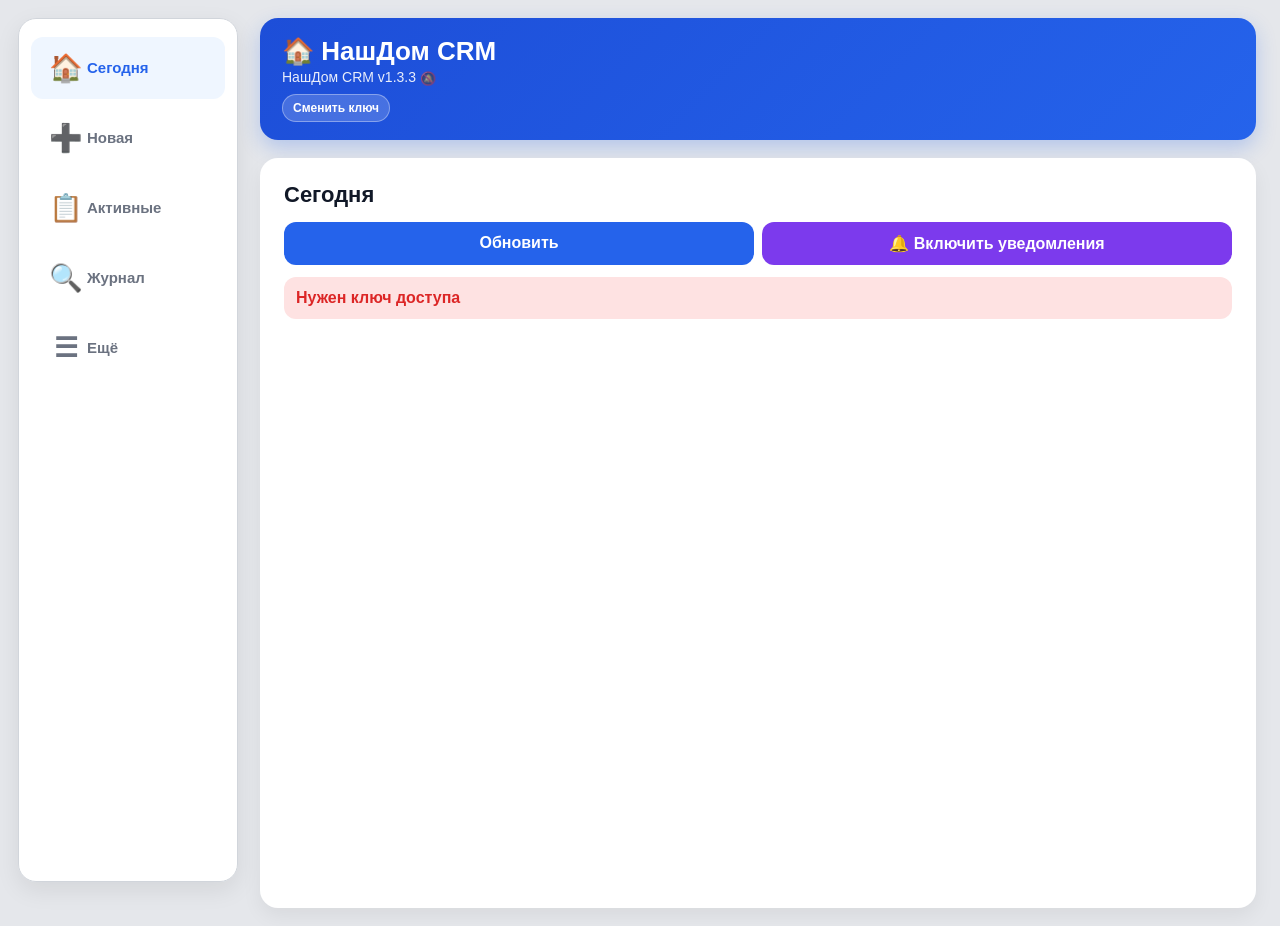
==== index.html @ 006737fc "Update index.html" ====
<!DOCTYPE html>
<html lang="ru">
<head>
  <meta charset="UTF-8">
  <meta name="viewport" content="width=device-width, initial-scale=1.0">
  <meta name="theme-color" content="#2563eb">
  <meta name="mobile-web-app-capable" content="yes">
  <meta name="apple-mobile-web-app-capable" content="yes">
  <meta name="apple-mobile-web-app-status-bar-style" content="black-translucent">
  <link rel="apple-touch-icon" href="icon-192.png">
  <title>НашДом CRM</title>

  <link rel="manifest" href="./manifest.json?v=1.2.3">
  <link rel="stylesheet" href="./style.css?v=1.2.3">
</head>

<body>
  <div id="offlineIndicator" class="offline-indicator" hidden></div>
  <div id="updateBanner" class="update-banner">
    <span>🔄 Доступна новая версия</span>
    <button type="button" onclick="applyAppUpdate()">Обновить</button>
  </div>
  <div class="app desktop-shell">
    <header class="header">
      <div>
        <div class="logo">🏠 НашДом CRM</div>
        <div class="subtitle">НашДом CRM v1.3.3<span id="pushStatusIcon" class="push-status-icon" title="Уведомления">🔕</span></div>
        <button class="key-btn" onclick="resetAccessKey()">Сменить ключ</button>
      </div>
    </header>

    <section id="viewHome" class="view active">
      <main class="card">
        <h1>Сегодня</h1>
        <div class="home-action-row">
          <button onclick="loadData()">Обновить</button>
          <button id="pushButton" class="push-btn" type="button">🔔 Включить уведомления</button>
        </div>
        <div id="status" class="status"></div>
        <div id="dashboardStats" class="stats-grid"></div>
        <div id="residentInbox"></div>
        <div id="todayRequests" class="requests-list"></div>
      </main>
    </section>

    <section id="viewNew" class="view">
      <main class="card">
        <h1>Новая запись</h1>
        <label>Тип записи</label>
        <div class="record-type-grid">
          <button type="button" class="record-type-btn active" data-record-type="resident" onclick="setRecordType('resident')">🏠 Заявка квартиры</button>
          <button type="button" class="record-type-btn" data-record-type="common" onclick="setRecordType('common')">🏢 Общее имущество</button>
          <button type="button" class="record-type-btn" data-record-type="planned" onclick="setRecordType('planned')">🛠 Плановая работа</button>
        </div>
        <input id="recordType" type="hidden" value="resident">
        <label>1. Дом</label><select id="house" onchange="handleHouseChange()"></select>
        <input
          id="otherAddress"
          class="other-address-input"
          type="text"
          placeholder="Введите полный адрес"
          hidden
        >
        <div id="residentFields">
          <label id="flatLabel">2. Квартира</label><input id="flat" type="text" inputmode="numeric" enterkeyhint="next" placeholder="Например: 63">
          <div id="flatHistory" class="flat-history"></div><div id="contactSuggestions" class="contact-suggestions"></div>
        </div>
        <div id="commonFields" class="record-extra-fields" hidden>
          <label>2. Место / объект</label>
          <select id="commonLocation" onchange="toggleCustomLocation()"><option value="">— Выберите —</option></select>
          <input id="commonLocationDetails" type="text" placeholder="Уточнение: подъезд №2, насос №1 и т. п.">
          <input id="customLocation" type="text" placeholder="Укажите место" hidden>
          <label>Источник</label>
          <select id="recordSource"><option value="Обнаружено при обходе">Обнаружено при обходе</option><option value="Председатель">Председатель</option><option value="Житель">Житель</option><option value="Подрядчик">Подрядчик</option><option value="Проверка / инспекция">Проверка / инспекция</option><option value="Диспетчер">Диспетчер</option></select>
        </div>
        <label id="descriptionLabel">3. Заявка</label>
        <div class="voice-field"><textarea id="description" enterkeyhint="next" placeholder="Например: течёт стояк"></textarea><button id="voiceBtn" type="button" class="voice-btn" onclick="toggleVoiceInput()">🎙 Говорить</button></div>
        <div id="voiceStatus" class="voice-status"></div>
        <label>Фотографии «до» (до 3)</label>
        <input id="beforePhotos" class="photo-input" type="file" accept="image/*" multiple>
        <div id="beforePhotosPreview" class="selected-photo-preview"></div>
        <label id="emergencyBlock" class="emergency-toggle"><input id="isEmergency" type="checkbox"><span>🚨 Аварийная заявка</span></label>
        <div id="residentContactFields">
          <label id="contactNameLabel">4. ФИО / как обращаться</label>
          <input id="name" type="text" placeholder="Например: Иванов Сергей">
          <label id="contactPhoneLabel">5. Телефон</label>
          <input id="phone" type="tel" placeholder="Например: 89123456789">
          <div id="commonContactHint" class="field-hint" hidden>Для общедомовой заявки можно указать жителя, председателя или другого человека, который сообщил о проблеме.</div>
        </div>
        <label id="planDateLabel">6. Плановый визит</label><input id="planDate" type="datetime-local">
        <button id="saveBtn" onclick="saveRequest()">Сохранить</button>
      </main>
    </section>

    <section id="viewAccepted" class="view">
      <main class="card">
        <h1>Активные заявки</h1>
        <div id="acceptedRequests" class="requests-list"></div>
      </main>
    </section>

    <section id="viewSearch" class="view">
      <main class="card">
        <h1>Журнал</h1>

        <div class="journal-filters">
          <button class="active" data-filter="all" onclick="setJournalFilter('all')">Все</button>
          <button data-filter="active" onclick="setJournalFilter('active')">Активные</button>
          <button data-filter="waiting" onclick="setJournalFilter('waiting')">Ожидают</button>
          <button data-filter="done" onclick="setJournalFilter('done')">Выполненные</button>
          <button data-filter="archive" onclick="setJournalFilter('archive')">Архив</button>
          <button data-filter="trash" onclick="setJournalFilter('trash')">Корзина</button>
          <button data-filter="other" onclick="setJournalFilter('other')">Другие адреса</button>
        </div>

        <input
          id="searchInput"
          type="text"
          placeholder="Телефон, ФИО, дом, квартира, текст заявки"
          oninput="runSearch()"
        >

        <div id="searchResults" class="requests-list search-results"></div>
      </main>
    </section>


    <section id="viewHouses" class="view">
      <main class="card">
        <h1>Дома</h1>
        <label>Выберите дом</label>
        <select id="houseCardSelect" onchange="renderHouseCard()"></select>

        <div id="houseReportControls" class="report-controls" hidden>
          <h2>Отчёт по заявкам</h2>

          <div class="report-grid">
            <div>
              <label>Период</label>
              <select id="reportPeriod" onchange="applyReportPeriod()">
                <option value="all">За всё время</option>
                <option value="month" selected>Текущий месяц</option>
                <option value="previousMonth">Прошлый месяц</option>
                <option value="custom">Произвольный период</option>
              </select>
            </div>

            <div>
              <label>Статус</label>
              <select id="reportStatus" onchange="renderHouseRequests()">
                <option value="all">Все заявки</option>
                <option value="active">Активные</option>
                <option value="waiting">Ожидают</option>
                <option value="done">Выполненные</option>
                <option value="emergency">Аварийные</option>
              </select>
            </div>
          </div>

          <div class="report-grid">
            <div>
              <label>С даты</label>
              <input id="reportDateFrom" type="date" onchange="renderHouseRequests()">
            </div>
            <div>
              <label>По дату</label>
              <input id="reportDateTo" type="date" onchange="renderHouseRequests()">
            </div>
          </div>

          <label>Квартира</label>
          <input id="reportFlatFilter" type="text" placeholder="Все квартиры" oninput="renderHouseRequests()">

          <div class="report-actions">
            <button type="button" class="share-report-btn" onclick="shareHouseReport()">📤 Поделиться</button>
            <button type="button" class="print-report-btn" onclick="printHouseReport()">🖨 Печать / PDF</button>
          </div>
        </div>

        <div id="houseCard" class="house-card-wrap"></div>
        <div id="flatCard" class="flat-card-wrap"></div>
      </main>
    </section>

    <div id="doneModal" class="modal">
      <div class="modal-box">
        <h2>Выполнение заявки</h2>
        <label>Комментарий по выполнению</label>
        <textarea id="doneComment" placeholder="Например: заменили прокладку, течь устранена"></textarea>
        <label>Фотографии «после» (до 3)</label>
        <input id="afterPhotos" class="photo-input" type="file" accept="image/*" multiple>
        <div class="modal-actions">
          <button type="button" class="modal-cancel" onclick="closeDoneModal()">Отмена</button>
          <button type="button" class="modal-ok" onclick="confirmDoneRequest()">Выполнить</button>
        </div>
      </div>
    </div>

    <div id="planModal" class="modal">
      <div class="modal-box">
        <h2>Назначить визит</h2>
        <label>Дата и время</label>
        <input id="planModalDate" type="datetime-local">
        <div class="modal-actions">
          <button type="button" class="modal-cancel" onclick="closePlanModal()">Отмена</button>
          <button type="button" class="modal-ok" onclick="confirmPlanRequest()">Сохранить</button>
        </div>
      </div>
    </div>

    <div id="holdModal" class="modal">
      <div class="modal-box">
        <h2>Ожидание / следующее действие</h2>
        <label>Причина ожидания</label>
        <textarea id="holdComment" placeholder="Например: ждём согласование ТСЖ"></textarea>
        <label>Следующее действие</label>
        <input id="holdAction" type="text" placeholder="Например: купить радиаторные краны">
        <label>Напомнить</label>
        <input id="holdReminder" type="datetime-local">
        <div class="modal-actions">
          <button type="button" class="modal-cancel" onclick="closeHoldModal()">Отмена</button>
          <button type="button" class="modal-ok" onclick="confirmHoldRequest()">Сохранить</button>
        </div>
      </div>
    </div>

    <div id="emergencyModal" class="modal">
      <div class="modal-box">
        <h2>🚨 Этап аварии</h2>

        <label>Что произошло</label>
        <select id="emergencyStage">
          <option value="ARRIVED">Прибыл на место</option>
          <option value="SHUTOFF">Стояк / система перекрыты</option>
          <option value="WAITING_ACCESS">Ожидаем доступ</option>
          <option value="FOUND">Причина найдена / работы выполнены</option>
          <option value="RESTORED">Вода / система открыты</option>
          <option value="CLOSED">Авария закрыта</option>
        </select>

        <label>Комментарий</label>
        <textarea id="emergencyComment" placeholder="Например: перекрыт стояк ХВС, ждём доступ в кв. 31"></textarea>

        <label>Фотографии этапа (до 3)</label>
        <input id="emergencyPhotos" class="photo-input" type="file" accept="image/*" multiple>

        <div class="modal-actions">
          <button type="button" class="modal-cancel" onclick="closeEmergencyModal()">Отмена</button>
          <button type="button" class="emergency-save" onclick="confirmEmergencyEvent()">Записать</button>
        </div>
      </div>
    </div>


    <div id="editModal" class="modal">
      <div class="modal-box">
        <h2>✏️ Редактировать заявку</h2>

        <label>Дом</label>
        <select id="editHouse"></select>

        <label>Квартира</label>
        <input id="editFlat" type="text">

        <label>Описание</label>
        <textarea id="editDescription"></textarea>

        <label class="emergency-toggle">
          <input id="editIsEmergency" type="checkbox">
          <span>🚨 Аварийная заявка</span>
        </label>

        <label>ФИО</label>
        <input id="editName" type="text">

        <label>Телефон</label>
        <input id="editPhone" type="tel">

        <label>Плановая дата</label>
        <input id="editPlanDate" type="datetime-local">

        <div class="edit-photo-section">
          <label>Уже прикреплённые фотографии</label>
          <div id="editExistingPhotos" class="edit-existing-photos"></div>

          <label>Добавить фотографии «до» (до 3)</label>
          <input id="editBeforePhotos" class="photo-input" type="file" accept="image/*" multiple>
          <div id="editBeforePhotosPreview" class="selected-photo-preview"></div>

          <label>Добавить фотографии «после» (до 3)</label>
          <input id="editAfterPhotos" class="photo-input" type="file" accept="image/*" multiple>
          <div id="editAfterPhotosPreview" class="selected-photo-preview"></div>
        </div>

        <div class="request-admin-actions">
          <button type="button" class="archive-btn" onclick="archiveCurrentRequest()">📦 В архив</button>
          <button type="button" class="delete-btn" onclick="trashCurrentRequest()">🗑 В корзину</button>
        </div>
        <div class="modal-actions">
          <button type="button" class="modal-cancel" onclick="closeEditModal()">Отмена</button>
          <button id="editSaveBtn" type="button" class="modal-ok" onclick="confirmEditRequest()">Сохранить</button>
        </div>
      </div>
    </div>

    <div id="reopenModal" class="modal">
      <div class="modal-box">
        <h2>↩ Возобновить заявку</h2>

        <label>Что обнаружилось после закрытия</label>
        <textarea id="reopenComment" placeholder="Например: после запуска снова появилась течь"></textarea>

        <div class="modal-actions">
          <button type="button" class="modal-cancel" onclick="closeReopenModal()">Отмена</button>
          <button type="button" class="reopen-save" onclick="confirmReopenRequest()">Возобновить</button>
        </div>
      </div>
    </div>

    <div id="deleteModal" class="modal">
      <div class="modal-box">
        <h2>🗑 Удаление заявки</h2>
        <p id="deleteRequestText" class="delete-warning"></p>
        <p class="delete-note">Будут удалены заявка, её хронология и событие календаря.</p>

        <div class="modal-actions">
          <button type="button" class="modal-cancel" onclick="closeDeleteModal()">Отмена</button>
          <button type="button" class="delete-confirm" onclick="confirmDeleteRequest()">Удалить</button>
        </div>
      </div>
    </div>


    <div id="dispatchModal" class="modal">
      <div class="modal-box">
        <h2>📤 Передать исполнителю</h2>

        <label>Категория работ</label>
        <select id="dispatchCategory">
          <option value="Сантехника">Сантехника</option>
          <option value="Электрика">Электрика</option>
          <option value="Отопление / ГВС">Отопление / ГВС</option>
          <option value="Общее имущество">Общее имущество</option>
          <option value="Общестроительные">Общестроительные</option>
          <option value="Другое">Другое</option>
        </select>

        <label>Исполнитель</label>
        <input id="dispatchExecutor" type="text" placeholder="Например: Алексей, электрик">

        <div class="quick-executors">
          <button type="button" onclick="setDispatchExecutor('Сантехник')">Сантехник</button>
          <button type="button" onclick="setDispatchExecutor('Электрик')">Электрик</button>
          <button type="button" onclick="setDispatchExecutor('Председатель')">Председатель</button>
          <button type="button" onclick="setDispatchExecutor('Подрядчик')">Подрядчик</button>
        </div>

        <div class="modal-actions">
          <button type="button" class="modal-cancel" onclick="closeDispatchModal()">Отмена</button>
          <button type="button" class="dispatch-save" onclick="confirmDispatchRequest()">Сохранить</button>
        </div>
      </div>
    </div>



    <section id="viewOther" class="view">
      <main class="card">
        <div class="section-heading-row">
          <div>
            <h1>📍 Другие адреса</h1>
            <div class="section-subtitle">Разовые клиенты и сторонние объекты</div>
          </div>
          <button type="button" class="compact-action-btn" onclick="createOtherAddressRequest()">➕ Новая заявка</button>
        </div>

        <div id="otherAddressesEmpty" class="empty-box" hidden>
          Других адресов пока нет. Создай первую заявку через кнопку «Новая заявка».
        </div>

        <div id="otherAddressControls" hidden>
          <label>Выберите адрес</label>
          <select id="otherAddressSelect" onchange="renderOtherAddressCard()"></select>

          <div id="otherAddressCard" class="other-address-card-wrap"></div>
        </div>
      </main>
    </section>

    <section id="viewWalk" class="view">
      <main class="card">
        <h1>🚶 Обход дома</h1>
        <div id="walkSetup">
          <label>Выберите дом</label>
          <select id="walkHouse" onchange="handleWalkHouseChange()"></select>
          <input
            id="walkOtherAddress"
            class="other-address-input"
            type="text"
            placeholder="Введите полный адрес"
            hidden
          >
          <button type="button" onclick="startWalkthrough()">▶ Начать обход</button>
        </div>
        <div id="walkActive" hidden>
          <div class="walk-header">
            <div><div class="walk-house" id="walkHouseTitle"></div><div class="walk-time" id="walkStartedAt"></div></div>
            <span class="walk-counter" id="walkCounter">0</span>
          </div>
          <div class="walk-entry-card">
            <label>Место / объект</label>
            <select id="walkLocation" onchange="toggleWalkCustomLocation()"><option value="">— Выберите —</option></select>
            <input id="walkCustomLocation" type="text" placeholder="Укажите место" hidden>
            <label>Замечание</label>
            <textarea id="walkDescription" placeholder="Например: не работает доводчик"></textarea>
            <button id="walkVoiceBtn" type="button" class="voice-btn" onclick="toggleWalkVoice()">🎙 Говорить</button>
            <div id="walkVoiceStatus" class="voice-status"></div>
            <label>Фотографии (до 3)</label>
            <input id="walkPhotos" class="photo-input" type="file" accept="image/*" multiple>

            <label>Срок / дата выполнения</label>
            <input id="walkPlanDate" type="datetime-local">
            <button id="walkSaveBtn" type="button" onclick="saveWalkEntry()">✓ Сохранить замечание</button>
          </div>
          <div class="walk-session-list" id="walkSessionList"></div>
          <button type="button" class="walk-finish-btn" onclick="finishWalkthrough()">■ Завершить обход</button>
        </div>
        <div id="walkSummary" hidden></div>
      </main>
    </section>
    <section id="viewMore" class="view">
      <main class="card">
        <h1>Ещё</h1>
        <div class="more-menu-grid">
          <button type="button" onclick="showView('houses')"><span>🏢</span><strong>Дома</strong><small>Карточки домов и отчёты</small></button>
          <button type="button" onclick="showView('other')"><span>📍</span><strong>Другие адреса</strong><small>Разовые заявки вне списка домов</small></button>
          <button type="button" onclick="showView('walk')"><span>🚶</span><strong>Обход</strong><small>Замечания по дому во время обхода</small></button>
        </div>
      </main>
    </section>

    <nav class="bottom-nav desktop-sidebar">
      <button class="active" data-view="home" onclick="showView('home')"><span class="nav-icon">🏠</span><span>Сегодня</span></button>
      <button data-view="new" onclick="showView('new')"><span class="nav-icon">➕</span><span>Новая</span></button>
      <button data-view="accepted" onclick="showView('accepted')"><span class="nav-icon">📋</span><span>Активные</span></button>
      <button data-view="search" onclick="showView('search')"><span class="nav-icon">🔍</span><span>Журнал</span></button>
      <button data-view="more" onclick="showView('more')"><span class="nav-icon">☰</span><span>Ещё</span></button>
    </nav>
  </div>

  <script>
    const API_URL = 'https://script.google.com/macros/s/AKfycbzVrcm54k04A7vSHsUedjAQJ5yVynVeLpXXs4DFNW4d0mT7OpQdwNbUnvGoeI6L3bSrvA/exec';
  </script>
  <div id="photoLightbox" class="photo-lightbox" onclick="closePhotoLightbox(event)">
    <button type="button" class="photo-lightbox-close" onclick="closePhotoLightbox(event)">×</button>
    <button type="button" id="photoLightboxPrev" class="photo-lightbox-nav photo-lightbox-prev" onclick="showPreviousPhoto(event)" aria-label="Предыдущее фото">‹</button>
    <div class="photo-lightbox-content" onclick="event.stopPropagation()">
      <div id="photoLightboxLoader" class="photo-lightbox-loader">Загрузка…</div>
      <img id="photoLightboxImage" src="" alt="Фото заявки" ondblclick="togglePhotoZoom(event)">
      <div id="photoLightboxError" class="photo-lightbox-error" hidden>Не удалось открыть фотографию</div>
      <div class="photo-lightbox-tools"><button type="button" onclick="zoomPhotoOut(event)" aria-label="Уменьшить">−</button><span id="photoLightboxZoomLabel">100%</span><button type="button" onclick="zoomPhotoIn(event)" aria-label="Увеличить">+</button></div>
      <div id="photoLightboxCounter" class="photo-lightbox-counter"></div>
    </div>
    <button type="button" id="photoLightboxNext" class="photo-lightbox-nav photo-lightbox-next" onclick="showNextPhoto(event)" aria-label="Следующее фото">›</button>
  </div>

  <script src="./app.js?v=1.3.3"></script>
  <script type="module" src="firebase-push.js"></script>

  <script>
    window.pendingServiceWorker = null;

    function showUpdateBanner(worker) {
      window.pendingServiceWorker = worker;
      const banner = document.getElementById('updateBanner');
      if (banner) banner.classList.add('visible');
    }

    function applyAppUpdate() {
      if (window.pendingServiceWorker) {
        window.pendingServiceWorker.postMessage({ type: 'SKIP_WAITING' });
      } else {
        location.reload();
      }
    }

    if ('serviceWorker' in navigator) {
      let refreshing = false;

      navigator.serviceWorker.addEventListener('controllerchange', function() {
        if (refreshing) return;
        refreshing = true;
        location.reload();
      });

      window.addEventListener('load', function() {
        navigator.serviceWorker.register('./service-worker.js', { scope: './' })
          .then(function(registration) {
            if (registration.waiting) showUpdateBanner(registration.waiting);

            registration.addEventListener('updatefound', function() {
              const worker = registration.installing;
              if (!worker) return;

              worker.addEventListener('statechange', function() {
                if (worker.state === 'installed' && navigator.serviceWorker.controller) {
                  showUpdateBanner(worker);
                }
              });
            });

            registration.update();
            setInterval(function() { registration.update(); }, 30 * 60 * 1000);
          })
          .catch(function(error) {
            console.error('Service worker registration failed:', error);
          });
      });
    }
  </script>

</body>
</html>
---- style.css ----
:root {
  --bg: #f3f4f6;
  --card: #ffffff;
  --text: #111827;
  --muted: #6b7280;
  --blue: #2563eb;
  --blue-dark: #1d4ed8;
  --border: #d1d5db;
  --green: #16a34a;
  --red: #dc2626;
  --yellow-bg: #fffbeb;
  --yellow-border: #facc15;
  --red-bg: #fef2f2;
  --red-border: #fca5a5;
  --waiting-bg: #fffbeb;
  --waiting-border: #fde68a;
}

* { box-sizing: border-box; }

body {
  margin: 0;
  padding-bottom: 104px;
  font-family: Arial, sans-serif;
  background: var(--bg);
  color: var(--text);
}

.app { max-width: 640px; margin: 0 auto; padding: 12px; }

.header {
  background: linear-gradient(135deg, #1d4ed8, #2563eb);
  color: white;
  padding: 12px 16px;
  border-radius: 16px;
  margin-bottom: 12px;
  box-shadow: 0 8px 20px rgba(37, 99, 235, 0.25);
}

.logo { font-size: 20px; font-weight: 800; }
.subtitle { font-size: 12px; opacity: 0.9; margin-top: 2px; }

.key-btn {
  margin-top: 8px;
  padding: 6px 10px;
  width: auto;
  font-size: 12px;
  border-radius: 999px;
  background: rgba(255,255,255,0.18);
  color: white;
  border: 1px solid rgba(255,255,255,0.35);
}

.view { display: none; }
.view.active { display: block; }

.card {
  background: var(--card);
  padding: 14px;
  border-radius: 16px;
  box-shadow: 0 8px 20px rgba(0, 0, 0, 0.06);
}

h1 { margin: 0 0 14px; font-size: 22px; }
h2 { margin: 0 0 12px; }

label {
  display: block;
  margin-top: 12px;
  margin-bottom: 5px;
  font-weight: 700;
  font-size: 14px;
}

input, select, textarea, button {
  width: 100%;
  font-size: 16px;
  padding: 12px;
  border-radius: 12px;
  border: 1px solid var(--border);
  background: white;
}

textarea { min-height: 88px; resize: vertical; }

input:focus, select:focus, textarea:focus {
  outline: none;
  border-color: var(--blue);
  box-shadow: 0 0 0 3px rgba(37, 99, 235, 0.15);
}

button {
  margin-top: 12px;
  background: var(--blue);
  color: white;
  border: none;
  font-weight: 800;
  cursor: pointer;
}

button:hover { background: var(--blue-dark); }
button:disabled { background: #9ca3af; cursor: not-allowed; }

.status {
  display: none;
  margin: 12px 0;
  padding: 12px;
  border-radius: 12px;
  font-weight: 700;
  background: #eff6ff;
  color: #1d4ed8;
}

.status.error { display: block; background: #fee2e2; color: var(--red); }

.emergency-toggle {
  display: flex;
  align-items: center;
  gap: 10px;
  padding: 12px;
  border-radius: 12px;
  background: #fef2f2;
  border: 1px solid #fecaca;
}

.emergency-toggle input {
  width: 22px;
  height: 22px;
  margin: 0;
  padding: 0;
}

.emergency-toggle span {
  font-size: 16px;
  color: #991b1b;
}

.stats-grid {
  display: grid;
  grid-template-columns: repeat(2, 1fr);
  gap: 10px;
  margin-bottom: 14px;
}

.stat-card {
  padding: 12px;
  border-radius: 14px;
  background: #f9fafb;
  border: 1px solid var(--border);
}

.stat-card strong { display: block; font-size: 26px; line-height: 1; margin-bottom: 4px; }
.stat-card span { color: var(--muted); font-size: 13px; font-weight: 700; }
.stat-card.danger { background: #fef2f2; border-color: #fecaca; }
.stat-card.warning { background: #fffbeb; border-color: #fde68a; }
.stat-card.primary { background: #eff6ff; border-color: #bfdbfe; }
.stat-card.success { background: #ecfdf5; border-color: #bbf7d0; }

.requests-list { display: flex; flex-direction: column; gap: 10px; }

.request-card {
  border: 1px solid var(--border);
  border-radius: 14px;
  padding: 12px;
  background: #f9fafb;
}

.request-card.is-today { background: var(--yellow-bg); border-color: var(--yellow-border); }
.request-card.is-overdue { background: var(--red-bg); border-color: var(--red-border); }
.request-card.is-waiting { background: var(--waiting-bg); border-color: var(--waiting-border); }
.request-card.is-emergency {
  background: #fff1f2;
  border: 2px solid #ef4444;
  box-shadow: 0 0 0 2px rgba(239, 68, 68, 0.08);
}

.emergency-badge {
  display: inline-block;
  margin: 2px 0 6px;
  padding: 5px 9px;
  border-radius: 999px;
  background: #dc2626;
  color: white;
  font-size: 12px;
  font-weight: 800;
}

.request-top { display: flex; justify-content: space-between; gap: 8px; align-items: flex-start; margin-bottom: 6px; }
.request-address { font-weight: 800; font-size: 16px; }
.request-id { color: var(--muted); font-size: 12px; white-space: nowrap; }
.request-person { margin-top: 6px; font-weight: 700; font-size: 15px; }
.request-person.muted { color: var(--muted); font-weight: 600; }
.request-meta { margin-top: 5px; color: var(--muted); font-size: 13px; }

.phone-link {
  display: inline-block;
  margin-top: 4px;
  text-decoration: none;
  color: var(--blue);
  font-weight: 800;
  font-size: 15px;
}

.request-plan {
  margin-top: 8px;
  padding: 8px 10px;
  border-radius: 10px;
  background: white;
  border: 1px solid #e5e7eb;
  font-weight: 800;
  font-size: 14px;
}

.request-desc { margin-top: 9px; font-size: 15px; white-space: pre-wrap; line-height: 1.35; }

.request-footer {
  margin-top: 10px;
  display: flex;
  align-items: center;
  justify-content: space-between;
  gap: 8px;
}

.request-date { color: var(--muted); font-size: 12px; }

.badge {
  display: inline-block;
  padding: 5px 9px;
  border-radius: 999px;
  background: #e0e7ff;
  color: #1d4ed8;
  font-size: 12px;
  font-weight: 800;
}

.done-box, .waiting-box {
  margin-top: 10px;
  padding: 10px;
  border-radius: 12px;
  font-size: 14px;
  font-weight: 700;
}

.done-box { background: #ecfdf5; color: #166534; }
.waiting-box { background: #fffbeb; color: #92400e; border: 1px solid #fde68a; }
.done-comment { margin-top: 6px; font-weight: 400; white-space: pre-wrap; }

.emergency-timeline {
  margin-top: 10px;
  padding: 10px;
  border-radius: 12px;
  background: white;
  border: 1px solid #fecaca;
}

.timeline-title {
  margin-bottom: 6px;
  font-weight: 800;
  color: #991b1b;
}

.timeline-item {
  padding: 8px 0;
  border-top: 1px solid #fee2e2;
}

.timeline-item:first-of-type { border-top: none; }
.timeline-date { color: var(--muted); font-size: 12px; }
.timeline-stage { margin-top: 2px; font-weight: 800; }
.timeline-comment { margin-top: 3px; font-size: 14px; white-space: pre-wrap; }
.empty-timeline { color: var(--muted); font-size: 13px; }

.card-actions {
  display: grid;
  grid-template-columns: 1fr 1fr 1fr;
  gap: 8px;
  margin-top: 10px;
}

.card-actions.two-columns { grid-template-columns: 1fr 1fr; }

.plan-btn, .hold-btn, .small-btn, .emergency-btn {
  margin-top: 0;
  padding: 10px 6px;
  font-size: 14px;
  border-radius: 10px;
}

.plan-btn { background: var(--blue); }
.hold-btn { background: #f59e0b; }
.small-btn { background: var(--green); }
.emergency-btn, .emergency-save { background: #dc2626; }
.emergency-actions { margin-top: 10px; }

.search-results { margin-top: 14px; }
.journal-title { margin: 12px 0 10px; font-weight: 800; font-size: 16px; }

.journal-filters {
  display: grid;
  grid-template-columns: repeat(2, 1fr);
  gap: 8px;
  margin-bottom: 12px;
}

.journal-filters button {
  margin: 0;
  padding: 10px 6px;
  font-size: 14px;
  border-radius: 12px;
  background: #f3f4f6;
  color: var(--text);
  border: 1px solid #e5e7eb;
}

.journal-filters button.active { background: var(--blue); color: white; }

.empty-box {
  margin-top: 10px;
  padding: 14px;
  border-radius: 12px;
  background: #f9fafb;
  color: var(--muted);
  border: 1px dashed var(--border);
}

.flat-history, .contact-suggestions {
  display: none;
  margin-top: 12px;
  padding: 12px;
  border-radius: 12px;
}

.flat-history { background: #fff7ed; border: 1px solid #fed7aa; }
.contact-suggestions { background: #eff6ff; border: 1px solid #bfdbfe; }
.flat-history-title, .contact-title { font-weight: 800; margin-bottom: 8px; }

.flat-history-item {
  padding: 8px 0;
  border-top: 1px solid #fed7aa;
  font-size: 14px;
}

.flat-history-item:first-child { border-top: none; }
.flat-history-date { color: var(--muted); font-size: 12px; margin-bottom: 3px; }

.contact-btn {
  margin-top: 8px;
  background: white;
  color: #1d4ed8;
  border: 1px solid #bfdbfe;
  text-align: left;
}

.modal {
  display: none;
  position: fixed;
  inset: 0;
  padding: 16px;
  background: rgba(0, 0, 0, 0.45);
  z-index: 300;
  align-items: center;
  justify-content: center;
}

.modal.active { display: flex; }

.modal-box {
  width: 100%;
  max-width: 520px;
  max-height: 90vh;
  overflow-y: auto;
  background: white;
  border-radius: 16px;
  padding: 18px;
  box-shadow: 0 12px 30px rgba(0,0,0,0.25);
}

.modal-box h2 { margin: 0 0 12px; font-size: 20px; }

.modal-actions {
  display: grid;
  grid-template-columns: 1fr 1fr;
  gap: 10px;
  margin-top: 12px;
}

.modal-cancel { background: #e5e7eb; color: var(--text); }
.modal-ok { background: var(--green); }

.bottom-nav {
  position: fixed;
  left: 0;
  right: 0;
  bottom: 0;
  max-width: 640px;
  margin: 0 auto;
  display: grid;
  grid-template-columns: repeat(4, 1fr);
  padding: 10px 10px 14px;
  background: rgba(255, 255, 255, 0.98);
  border-top: 1px solid var(--border);
  box-shadow: 0 -4px 18px rgba(0, 0, 0, 0.08);
  z-index: 100;
}

.bottom-nav button {
  margin: 0;
  min-height: 64px;
  padding: 9px 4px;
  border-radius: 14px;
  background: transparent;
  color: var(--muted);
  font-size: 13px;
  line-height: 1.1;
  border: none;
  font-weight: 800;
}

.bottom-nav button.active { color: var(--blue); background: #eff6ff; }
.bottom-nav .nav-icon { display: block; margin-bottom: 5px; font-size: 30px; line-height: 1; }
.bottom-nav span { display: block; }

@media (max-width: 700px) {
  body { padding-bottom: 110px; }
  .app { padding: 10px; }
  .card { padding: 13px; }
  .bottom-nav { padding: 10px 10px 12px; }
  .bottom-nav button { min-height: 64px; font-size: 14px; }
  .bottom-nav .nav-icon { font-size: 30px; }
  .card-actions { gap: 6px; }
  .plan-btn, .hold-btn, .small-btn, .emergency-btn { font-size: 13px; padding: 10px 4px; }
}


.management-actions {
  display: grid;
  grid-template-columns: repeat(3, 1fr);
  gap: 6px;
  margin-top: 10px;
  padding-top: 10px;
  border-top: 1px dashed #d1d5db;
}

.management-actions:has(.edit-btn:only-child) {
  grid-template-columns: 1fr;
}

.manage-btn {
  margin: 0;
  padding: 9px 5px;
  font-size: 12px;
  border-radius: 10px;
}

.edit-btn {
  background: #64748b;
}

.reopen-btn,
.reopen-save {
  background: #7c3aed;
}

.delete-btn,
.delete-confirm {
  background: #b91c1c;
}

.delete-warning {
  margin: 4px 0 10px;
  font-size: 16px;
  font-weight: 800;
}

.delete-note {
  margin: 0;
  color: var(--muted);
  font-size: 14px;
}

@media (max-width: 700px) {
  .management-actions {
    grid-template-columns: 1fr 1fr;
  }

  .management-actions .delete-btn {
    grid-column: 1 / -1;
  }
}


.flat-history-note {
  margin-top: 4px;
  color: var(--muted);
  font-size: 13px;
}


.voice-field {
  margin-top: 0;
}

.voice-field textarea {
  display: block;
}

.voice-btn {
  margin-top: 8px;
  background: #0f766e;
}

.voice-btn:hover {
  background: #115e59;
}

.voice-btn.listening {
  background: #dc2626;
  animation: voicePulse 1.1s infinite;
}

.voice-status {
  display: none;
  margin-top: 7px;
  padding: 8px 10px;
  border-radius: 10px;
  background: #ecfdf5;
  color: #166534;
  font-size: 13px;
  font-weight: 700;
}

.voice-status.error {
  background: #fef2f2;
  color: #b91c1c;
}

@keyframes voicePulse {
  0%, 100% { opacity: 1; }
  50% { opacity: 0.65; }
}

.bottom-nav { grid-template-columns: repeat(7, 1fr); }
.bottom-nav button { min-width:0; padding-left:3px; padding-right:3px; }
.house-card-wrap,.flat-card-wrap { margin-top:14px; }
.house-title,.flat-card-title { font-size:22px; font-weight:800; margin-bottom:12px; }
.house-stats { display:grid; grid-template-columns:repeat(4,1fr); gap:7px; margin-bottom:12px; }
.house-stats div { padding:10px 4px; border-radius:12px; background:#f3f4f6; text-align:center; }
.house-stats strong { display:block; font-size:22px; }
.house-stats span { display:block; margin-top:2px; font-size:11px; }
.house-emergency { margin:10px 0 14px; padding:11px; border-radius:12px; background:#fef2f2; color:#b91c1c; }
.house-section-title { margin-top:20px; font-size:18px; }
.house-request-list { display:grid; gap:9px; }
.house-request-item { padding:11px; border:1px solid #e5e7eb; border-radius:12px; background:#fff; }
.house-request-head,.house-request-foot { display:flex; justify-content:space-between; gap:8px; align-items:flex-start; }
.house-request-head span,.house-request-foot { font-size:12px; color:#6b7280; }
.house-request-text { margin:8px 0; white-space:pre-wrap; }
.house-status { font-weight:700; color:#1d4ed8; }
.flat-card { margin-top:16px; padding-top:16px; border-top:2px solid #e5e7eb; }
.flat-card h3 { margin:18px 0 8px; }
.flat-contacts { display:grid; gap:7px; }
.flat-contact { display:flex; justify-content:space-between; gap:10px; padding:10px; border-radius:10px; background:#f3f4f6; }
.flat-contact a { white-space:nowrap; }
.flat-new-btn { margin-top:10px; }
.empty-note { padding:10px; color:#6b7280; background:#f9fafb; border-radius:10px; }
@media (max-width:430px) {
  .bottom-nav button span:last-child { font-size:10px; }
  .house-stats { grid-template-columns:repeat(2,1fr); }
}


/* v0.14 — отчёты и автоматическое обновление */
.update-banner {
  display:none; position:fixed; left:12px; right:12px; top:10px;
  max-width:616px; margin:0 auto; padding:10px 12px; border-radius:14px;
  background:#111827; color:white; z-index:1000;
  box-shadow:0 8px 24px rgba(0,0,0,.28);
  align-items:center; justify-content:space-between; gap:10px;
}
.update-banner.visible { display:flex; }
.update-banner span { font-size:14px; font-weight:800; }
.update-banner button {
  width:auto; margin:0; padding:8px 12px; font-size:13px;
  border-radius:10px; background:#22c55e;
}
.report-controls {
  margin-top:14px; padding:12px; border:1px solid #bfdbfe;
  border-radius:14px; background:#eff6ff;
}
.report-controls[hidden] { display:none; }
.report-controls h2 { margin:0 0 4px; font-size:18px; }
.report-grid { display:grid; grid-template-columns:1fr 1fr; gap:10px; }
.report-actions {
  display:grid; grid-template-columns:1fr 1fr; gap:8px; margin-top:10px;
}
.report-actions button { margin:0; }
.share-report-btn { background:#0f766e; }
.print-report-btn { background:#475569; }
.report-summary {
  margin:0 0 10px; padding:9px 10px; border-radius:10px;
  background:#f3f4f6; color:#475569; font-size:12px; line-height:1.45;
}
@media (max-width:430px) {
  .report-grid { grid-template-columns:1fr; gap:0; }
  .report-actions { grid-template-columns:1fr; }
}


/* v0.15 — входящие заявки жителей */
.resident-inbox {
  margin: 14px 0;
  padding: 12px;
  border: 1px solid #bfdbfe;
  border-radius: 14px;
  background: #eff6ff;
}
.resident-inbox-title {
  font-size: 18px;
  font-weight: 800;
  margin-bottom: 10px;
}
.resident-inbox-title span {
  display: inline-block;
  min-width: 25px;
  padding: 3px 7px;
  border-radius: 999px;
  background: #2563eb;
  color: white;
  text-align: center;
  font-size: 13px;
}
.resident-inbox-list { display:grid; gap:10px; }
.resident-request-card {
  padding: 11px;
  border-radius: 12px;
  background: white;
  border: 1px solid #dbeafe;
}
.resident-request-top { display:grid; gap:5px; }
.resident-emergency {
  color:#b91c1c;
  font-size:12px;
  font-weight:800;
}
.resident-person { margin-top:7px; font-weight:700; }
.resident-description { margin-top:9px; white-space:pre-wrap; }
.resident-actions {
  display:grid;
  grid-template-columns:1fr 1fr;
  gap:7px;
  margin-top:10px;
}
.resident-actions button { margin:0; padding:9px 5px; font-size:12px; }
.resident-emergency-btn { background:#dc2626; }
.resident-reject-btn { background:#64748b; grid-column:1 / -1; }


/* v0.15.1 — диспетчеризация исполнителям */
.request-assignment {
  margin-top: 7px;
  padding: 7px 9px;
  border-radius: 9px;
  background: #eef2ff;
  color: #3730a3;
  font-size: 13px;
  font-weight: 700;
}

.dispatch-btn { background: #7c3aed; }
.share-request-btn { background: #0f766e; }
.dispatch-save { background: #7c3aed; }

.quick-executors {
  display: grid;
  grid-template-columns: 1fr 1fr;
  gap: 7px;
  margin-top: 8px;
}

.quick-executors button {
  margin: 0;
  padding: 9px 6px;
  background: #eef2ff;
  color: #3730a3;
  border: 1px solid #c7d2fe;
  font-size: 13px;
}

.resident-category {
  margin-top: 6px;
  color: #3730a3;
  font-size: 13px;
  font-weight: 800;
}

.dispatch-inbox-btn {
  background: #7c3aed;
  grid-column: 1 / -1;
}

.management-actions {
  grid-template-columns: repeat(3, 1fr);
}


/* v0.16 — push */
.home-action-row {
  display: grid;
  grid-template-columns: 1fr 1fr;
  gap: 8px;
}

.home-action-row button {
  margin-top: 0;
}

.push-btn {
  background: #7c3aed;
}

@media (max-width: 430px) {
  .home-action-row {
    grid-template-columns: 1fr;
  }
}


/* v0.16.1 — компактный статус push */
.push-status-icon {
  display: inline-block;
  margin-left: 4px;
  font-size: 13px;
  opacity: 0.65;
  vertical-align: middle;
}

.push-status-icon.enabled {
  opacity: 1;
}


/* v0.17 — типы записей */
.record-type-grid{display:grid;grid-template-columns:repeat(3,1fr);gap:7px;margin-bottom:4px}.record-type-btn{margin:0;padding:10px 5px;min-height:58px;background:#f3f4f6;color:#374151;border:1px solid #d1d5db;font-size:12px}.record-type-btn.active{background:#2563eb;color:white;border-color:#2563eb}.record-extra-fields[hidden],#residentFields[hidden],#residentContactFields[hidden],#emergencyBlock[hidden]{display:none}.record-type-badge{display:inline-block;margin:2px 0 6px;padding:5px 9px;border-radius:999px;background:#ede9fe;color:#5b21b6;font-size:12px;font-weight:800}@media(max-width:430px){.record-type-grid{grid-template-columns:1fr}.record-type-btn{min-height:44px}}


/* v0.18 — обход дома */
.walk-header{display:flex;justify-content:space-between;align-items:center;gap:12px;padding:12px;border-radius:14px;background:#eff6ff;border:1px solid #bfdbfe;margin-bottom:12px}.walk-house{font-size:20px;font-weight:800}.walk-time{margin-top:3px;color:#6b7280;font-size:13px}.walk-counter{display:grid;place-items:center;min-width:44px;height:44px;padding:0 10px;border-radius:999px;background:#2563eb;color:white;font-size:20px;font-weight:800}.walk-entry-card{padding:12px;border-radius:14px;background:#f9fafb;border:1px solid #d1d5db}.walk-session-list{margin-top:16px;display:grid;gap:8px}.walk-list-title{margin:0 0 2px;font-size:18px}.walk-entry-item{display:grid;grid-template-columns:34px 1fr;gap:10px;padding:11px;border-radius:12px;background:white;border:1px solid #e5e7eb}.walk-entry-number{display:grid;place-items:center;width:30px;height:30px;border-radius:50%;background:#ede9fe;color:#5b21b6;font-weight:800}.walk-entry-item div>div{margin-top:4px;line-height:1.35}.walk-entry-plan{color:#1d4ed8;font-size:13px;font-weight:700}.walk-finish-btn{margin-top:14px;background:#374151}.walk-summary-card{text-align:center;padding:10px 0}.walk-summary-icon{display:grid;place-items:center;width:60px;height:60px;margin:0 auto 10px;border-radius:50%;background:#dcfce7;color:#166534;font-size:34px;font-weight:800}.walk-summary-house{color:#1d4ed8;font-size:19px;font-weight:800}.walk-summary-total{margin:10px 0;font-size:16px}.walk-summary-rows{display:grid;gap:6px;margin:12px 0;text-align:left}.walk-summary-row{display:flex;justify-content:space-between;gap:10px;padding:9px 11px;border-radius:10px;background:#f3f4f6}.walk-new-btn{background:#64748b}@media(max-width:430px){.bottom-nav button span:last-child{font-size:9px}.bottom-nav .nav-icon{font-size:25px}}


/* v0.19 — другие адреса */
.other-address-input {
  margin-top: 8px;
  border-color: #a78bfa;
  background: #faf5ff;
}

.other-address-input[hidden] {
  display: none;
}

.other-address-badge {
  display: inline-block;
  margin: 2px 0 6px;
  padding: 5px 9px;
  border-radius: 999px;
  background: #f3e8ff;
  color: #6b21a8;
  font-size: 12px;
  font-weight: 800;
}

.journal-filters {
  grid-template-columns: repeat(2, 1fr);
}


/* v0.20 — версия для компьютера */
@media (min-width: 900px) {
  body { padding-bottom:0; background:#e5e7eb; }
  .desktop-shell { max-width:1500px; min-height:100vh; margin:0 auto; padding:18px 18px 18px 260px; position:relative; }
  .header { position:sticky; top:18px; z-index:50; margin-bottom:18px; padding:18px 22px; border-radius:18px; }
  .logo { font-size:26px; }
  .subtitle { font-size:14px; }
  .card { min-height:calc(100vh - 150px); padding:24px; border-radius:18px; }
  .desktop-sidebar {
    position:fixed; top:18px; bottom:18px; left:max(18px, calc(50vw - 750px));
    width:220px; max-width:none; display:flex; flex-direction:column; gap:8px;
    padding:18px 12px; border:1px solid #d1d5db; border-radius:18px;
    box-shadow:0 8px 24px rgba(0,0,0,.08); background:rgba(255,255,255,.98);
  }
  .desktop-sidebar button {
    min-height:62px; width:100%; display:grid; grid-template-columns:42px 1fr;
    align-items:center; text-align:left; padding:10px 14px; border-radius:12px; font-size:15px;
  }
  .desktop-sidebar .nav-icon { margin:0; font-size:27px; text-align:center; }
  .desktop-sidebar button span:last-child { font-size:15px; }
  .stats-grid { grid-template-columns:repeat(4,1fr); }
  .journal-filters { grid-template-columns:repeat(5,minmax(120px,1fr)); }
  .requests-list, #todayRequests, #acceptedRequests, #searchResults, #houseRequestList {
    display:grid; grid-template-columns:repeat(2,minmax(0,1fr)); align-items:start;
  }
  .record-type-grid { grid-template-columns:repeat(3,1fr); }
  .house-stats { grid-template-columns:repeat(4,1fr); }
  .modal-box { max-width:720px; }
  .modal-box textarea { min-height:130px; }
}
@media (min-width:1250px) {
  .requests-list, #todayRequests, #acceptedRequests, #searchResults, #houseRequestList {
    grid-template-columns:repeat(3,minmax(0,1fr));
  }
}

/* v0.20.1 — исправление положения меню на компьютере */
@media (min-width: 900px) {
  .desktop-shell {
    max-width: none !important;
    width: 100% !important;
    margin: 0 !important;
    padding-left: 260px !important;
    padding-right: 24px !important;
  }

  .desktop-sidebar {
    left: 18px !important;
    right: auto !important;
    transform: none !important;
  }

  .header,
  .view {
    max-width: 1320px;
    margin-left: auto;
    margin-right: auto;
  }
}


/* v0.20.2 — шапка и секции главной на компьютере */
@media (min-width: 900px) {
  .header {
    position: static !important;
    top: auto !important;
  }

  #todayRequests.requests-list {
    display: block !important;
  }

  .dashboard-section {
    width: 100%;
    margin-top: 20px;
  }

  .dashboard-section:first-child {
    margin-top: 12px;
  }

  .dashboard-section .journal-title {
    margin: 0 0 10px;
    padding-bottom: 8px;
    border-bottom: 1px solid #e5e7eb;
    font-size: 20px;
  }

  .dashboard-section-list {
    display: grid;
    grid-template-columns: repeat(2, minmax(0, 1fr));
    gap: 12px;
    align-items: start;
  }
}

@media (min-width: 1250px) {
  .dashboard-section-list {
    grid-template-columns: repeat(3, minmax(0, 1fr));
  }
}


/* v0.21 — отдельный раздел других адресов */
.section-heading-row,
.other-address-title-row {
  display: flex;
  justify-content: space-between;
  align-items: flex-start;
  gap: 14px;
  margin-bottom: 14px;
}

.section-heading-row h1 {
  margin-bottom: 3px;
}

.section-subtitle,
.other-address-count {
  color: #6b7280;
  font-size: 13px;
}

.compact-action-btn {
  width: auto;
  margin: 0;
  padding: 10px 14px;
  white-space: nowrap;
}

.other-address-card-wrap {
  margin-top: 18px;
}

.other-address-title {
  font-size: 22px;
  font-weight: 800;
}

.other-address-stats {
  margin-top: 14px;
}

.other-address-section-title {
  margin: 20px 0 10px;
  font-size: 18px;
}

.other-address-contacts {
  display: grid;
  gap: 7px;
}

.other-address-contact {
  display: flex;
  justify-content: space-between;
  gap: 12px;
  padding: 10px 12px;
  border-radius: 10px;
  background: #f3f4f6;
}

.other-address-contact a {
  white-space: nowrap;
  color: #2563eb;
  font-weight: 700;
  text-decoration: none;
}

.other-address-request-list {
  margin-top: 0;
}

@media (min-width: 900px) {
  .other-address-request-list {
    grid-template-columns: repeat(2, minmax(0, 1fr));
  }
}

@media (min-width: 1250px) {
  .other-address-request-list {
    grid-template-columns: repeat(3, minmax(0, 1fr));
  }
}

@media (max-width: 520px) {
  .section-heading-row,
  .other-address-title-row {
    flex-direction: column;
  }

  .compact-action-btn {
    width: 100%;
  }
}

@media (max-width: 430px) {
  .bottom-nav button span:last-child {
    font-size: 8px;
  }
  .bottom-nav .nav-icon {
    font-size: 23px;
  }
}


/* v0.21.1 — исправление разовых адресов */
#otherAddress:not([hidden]),
#walkOtherAddress:not([hidden]) {
  display: block !important;
  margin-top: 10px;
  border: 2px solid #8b5cf6;
  background: #faf5ff;
}

#flat[inputmode="text"] {
  border-color: #8b5cf6;
  background: #faf5ff;
}


/* v0.22 — фотографии */
.photo-input { padding: 10px; background:#f8fafc; border:1px dashed #94a3b8; }
.photo-gallery-block { margin-top:12px; }
.photo-gallery-title { margin-bottom:6px; font-weight:800; font-size:13px; color:#475569; }
.photo-gallery { display:grid; grid-template-columns:repeat(3,minmax(0,1fr)); gap:7px; }
.photo-gallery a { display:block; aspect-ratio:4/3; overflow:hidden; border-radius:10px; border:1px solid #d1d5db; background:#f3f4f6; }
.photo-gallery img { width:100%; height:100%; object-fit:cover; display:block; }
@media (min-width:900px) { .photo-gallery { grid-template-columns:repeat(3,120px); } }

/* v1.0 */
.request-admin-actions{display:grid;grid-template-columns:1fr 1fr;gap:10px;margin-top:16px;padding-top:14px;border-top:1px solid #e5e7eb}
.request-admin-actions button{margin:0}
.archive-btn{background:#475569}
.journal-filters{grid-template-columns:repeat(3,1fr)}
.request-card:has(.badge){transition:.15s}
@media(min-width:900px){.journal-filters{grid-template-columns:repeat(7,minmax(100px,1fr))}}

/* v1.1 Beta — compact navigation, more menu and contact actions */
.bottom-nav { grid-template-columns: repeat(5, 1fr); }
.field-hint { margin:6px 0 10px; color:#64748b; font-size:12px; line-height:1.35; }
.more-menu-grid { display:grid; gap:10px; }
.more-menu-grid button { display:grid; grid-template-columns:48px 1fr; grid-template-rows:auto auto; column-gap:12px; text-align:left; align-items:center; padding:14px; background:#f8fafc; color:#0f172a; border:1px solid #dbe3ee; }
.more-menu-grid button span { grid-row:1 / 3; font-size:30px; text-align:center; }
.more-menu-grid button strong { font-size:16px; }
.more-menu-grid button small { color:#64748b; font-weight:600; }
.contact-save-btn { background:#7c3aed; }
@media (max-width:430px) {
  .bottom-nav button span:last-child { font-size:10px; }
  .bottom-nav .nav-icon { font-size:26px; }
}

/* v1.2.0 — фотографии для всех заявок */
.selected-photo-preview {
  display: grid;
  grid-template-columns: repeat(3, minmax(0, 1fr));
  gap: 8px;
  margin: 8px 0 14px;
}
.selected-photo-preview:empty { display: none; }
.selected-photo-item {
  position: relative;
  aspect-ratio: 4 / 3;
  overflow: hidden;
  border-radius: 10px;
  border: 1px solid #d1d5db;
  background: #f3f4f6;
}
.selected-photo-item img { width: 100%; height: 100%; object-fit: cover; display: block; }
.selected-photo-item button {
  position: absolute;
  top: 4px;
  right: 4px;
  width: 28px;
  height: 28px;
  min-height: 0;
  padding: 0;
  border: 0;
  border-radius: 50%;
  background: rgba(15, 23, 42, .82);
  color: #fff;
  font-size: 20px;
  line-height: 28px;
}
.edit-photo-section { margin-top: 14px; padding-top: 4px; border-top: 1px solid #e5e7eb; }
.edit-existing-photos .photo-gallery-block { margin-top: 8px; }
.photo-thumb-btn {
  display: block;
  width: 100%;
  height: 100%;
  min-height: 0;
  padding: 0;
  border: 0;
  border-radius: 10px;
  overflow: hidden;
  background: #f3f4f6;
  cursor: zoom-in;
}
.photo-gallery .photo-thumb-btn { aspect-ratio: 4 / 3; border: 1px solid #d1d5db; }
.photo-lightbox {
  position: fixed;
  inset: 0;
  z-index: 9999;
  display: none;
  align-items: center;
  justify-content: center;
  padding: 18px;
  background: rgba(0, 0, 0, .92);
}
.photo-lightbox.active { display: flex; }
.photo-lightbox img { max-width: 100%; max-height: 92vh; object-fit: contain; border-radius: 8px; }
.photo-lightbox-close {
  position: fixed;
  top: 12px;
  right: 12px;
  z-index: 10000;
  width: 44px;
  height: 44px;
  min-height: 0;
  padding: 0;
  border: 0;
  border-radius: 50%;
  background: rgba(255,255,255,.18);
  color: #fff;
  font-size: 34px;
  line-height: 42px;
}
body.photo-lightbox-open { overflow: hidden; }
@media (min-width: 900px) {
  .selected-photo-preview { grid-template-columns: repeat(3, 120px); }
}

/* v1.2.1: отдельная отправка отчёта о выполнении */
.manage-btn.share-report-btn {
  font-weight: 700;
}


/* v1.2.2 — мгновенная реакция сохранения */
button.is-saving {
  position: relative;
  opacity: .82;
  cursor: wait;
}
button.is-saving::before {
  content: '';
  display: inline-block;
  width: 14px;
  height: 14px;
  margin-right: 8px;
  vertical-align: -2px;
  border: 2px solid currentColor;
  border-right-color: transparent;
  border-radius: 50%;
  animation: nashdom-spin .7s linear infinite;
}
@keyframes nashdom-spin { to { transform: rotate(360deg); } }

/* v1.2.3 — офлайн-режим */
.offline-indicator{position:fixed;z-index:10000;top:0;left:50%;transform:translateX(-50%);padding:8px 16px;border-radius:0 0 12px 12px;font-size:13px;font-weight:700;box-shadow:0 4px 14px rgba(0,0,0,.18);max-width:92vw;text-align:center}
.offline-indicator.offline{background:#7c2d12;color:#fff}
.offline-indicator.pending{background:#f59e0b;color:#111827}

/* v1.3.0 — история квартиры */
.flat-summary-grid{display:grid;grid-template-columns:repeat(2,minmax(0,1fr));gap:10px;margin:12px 0 18px}
.flat-summary-grid>div{background:var(--card-bg,#fff);border:1px solid rgba(120,130,150,.18);border-radius:14px;padding:12px;display:flex;flex-direction:column;gap:4px}
.flat-summary-grid strong{font-size:16px;line-height:1.25}
.flat-summary-grid span{font-size:12px;opacity:.7}
.house-request-actions{display:grid;grid-template-columns:1fr 1fr;gap:8px;margin-top:10px}
.house-request-actions button{border:0;border-radius:11px;padding:10px 8px;font-weight:700;cursor:pointer}
.house-request-actions button:first-child{background:#e9eefb;color:#243b6b}
.house-request-actions button:last-child{background:#e8f7ee;color:#1b6a3b}
.request-card-highlight{outline:3px solid rgba(46,125,246,.55);box-shadow:0 0 0 8px rgba(46,125,246,.12);transition:.25s}
@media (max-width:520px){.flat-summary-grid{grid-template-columns:1fr 1fr}.flat-summary-grid strong{font-size:14px}}

/* v1.3.2 — просмотр фотографий */
.photo-lightbox-content{position:relative;display:flex;align-items:center;justify-content:center;max-width:calc(100vw - 110px);max-height:94vh;min-width:180px;min-height:120px}
.photo-lightbox-loader,.photo-lightbox-error{color:#fff;font-weight:700;text-align:center;padding:20px}
.photo-lightbox-counter{position:fixed;left:50%;bottom:18px;transform:translateX(-50%);padding:6px 12px;border-radius:999px;background:rgba(0,0,0,.55);color:#fff;font-size:14px;font-weight:700}
.photo-lightbox-nav{position:fixed;top:50%;z-index:10000;width:48px;height:64px;min-height:0;padding:0;transform:translateY(-50%);border:0;border-radius:12px;background:rgba(255,255,255,.16);color:#fff;font-size:48px;line-height:56px}
.photo-lightbox-prev{left:12px}.photo-lightbox-next{right:12px}
@media(max-width:600px){.photo-lightbox{padding:8px}.photo-lightbox-content{max-width:100vw;max-height:92vh}.photo-lightbox-nav{width:42px;height:58px;font-size:42px;background:rgba(0,0,0,.35)}.photo-lightbox-prev{left:4px}.photo-lightbox-next{right:4px}}


/* v1.3.3 — компактная галерея и масштабирование */
.photo-thumb-btn{position:relative;overflow:hidden}
.photo-thumb-more{position:absolute;inset:0;display:flex;align-items:center;justify-content:center;background:rgba(0,0,0,.58);color:#fff;font-size:28px;font-weight:800;pointer-events:none}
.photo-lightbox-content{overflow:auto;touch-action:pan-x pan-y}
#photoLightboxImage{transform-origin:center center;transition:transform .18s ease;cursor:zoom-in}
#photoLightboxImage.is-zoomed{cursor:zoom-out;max-width:none;max-height:none}
.photo-lightbox-tools{position:fixed;left:50%;top:14px;z-index:10002;transform:translateX(-50%);display:flex;align-items:center;gap:8px;padding:5px 8px;border-radius:999px;background:rgba(0,0,0,.58);color:#fff;font-weight:700}
.photo-lightbox-tools button{width:34px;height:34px;min-height:0;padding:0;border:0;border-radius:50%;background:rgba(255,255,255,.18);color:#fff;font-size:24px;line-height:30px}
.photo-lightbox-tools span{min-width:48px;text-align:center;font-size:13px}
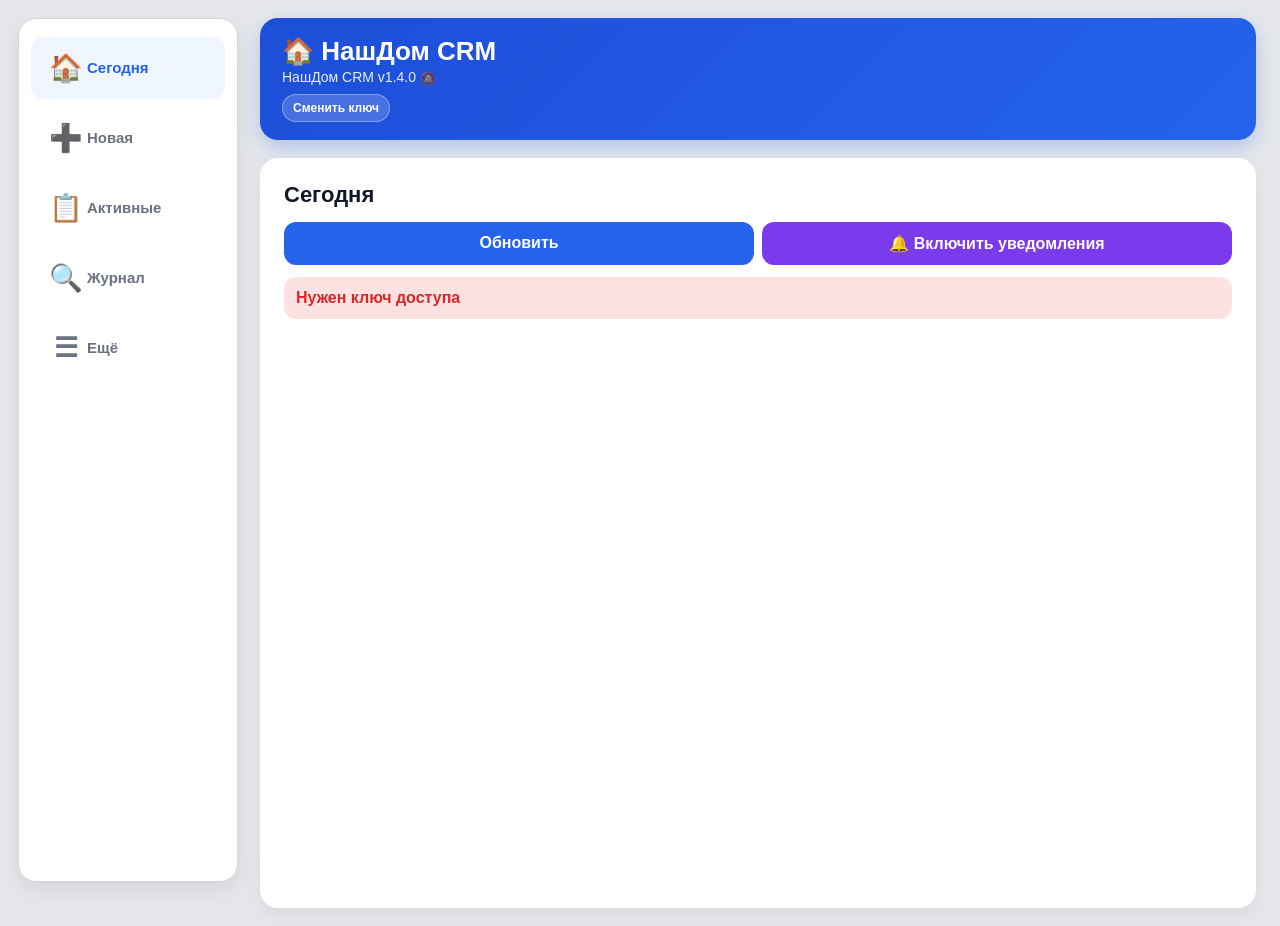
==== commit ac7aeb34: "Обновление CRM до v1.4.0" ====
--- a/index.html
+++ b/index.html
@@ -24,7 +24,7 @@
     <header class="header">
       <div>
         <div class="logo">🏠 НашДом CRM</div>
-        <div class="subtitle">НашДом CRM v1.3.3<span id="pushStatusIcon" class="push-status-icon" title="Уведомления">🔕</span></div>
+        <div class="subtitle">НашДом CRM v1.4.0<span id="pushStatusIcon" class="push-status-icon" title="Уведомления">🔕</span></div>
         <button class="key-btn" onclick="resetAccessKey()">Сменить ключ</button>
       </div>
     </header>
@@ -51,6 +51,7 @@
           <button type="button" class="record-type-btn active" data-record-type="resident" onclick="setRecordType('resident')">🏠 Заявка квартиры</button>
           <button type="button" class="record-type-btn" data-record-type="common" onclick="setRecordType('common')">🏢 Общее имущество</button>
           <button type="button" class="record-type-btn" data-record-type="planned" onclick="setRecordType('planned')">🛠 Плановая работа</button>
+          <button type="button" class="record-type-btn" data-record-type="completed" onclick="setRecordType('completed')">✅ Выполненная работа</button>
         </div>
         <input id="recordType" type="hidden" value="resident">
         <label>1. Дом</label><select id="house" onchange="handleHouseChange()"></select>
@@ -76,7 +77,7 @@
         <label id="descriptionLabel">3. Заявка</label>
         <div class="voice-field"><textarea id="description" enterkeyhint="next" placeholder="Например: течёт стояк"></textarea><button id="voiceBtn" type="button" class="voice-btn" onclick="toggleVoiceInput()">🎙 Говорить</button></div>
         <div id="voiceStatus" class="voice-status"></div>
-        <label>Фотографии «до» (до 3)</label>
+        <label id="beforePhotosLabel">Фотографии «до» (до 3)</label>
         <input id="beforePhotos" class="photo-input" type="file" accept="image/*" multiple>
         <div id="beforePhotosPreview" class="selected-photo-preview"></div>
         <label id="emergencyBlock" class="emergency-toggle"><input id="isEmergency" type="checkbox"><span>🚨 Аварийная заявка</span></label>
@@ -88,7 +89,8 @@
           <div id="commonContactHint" class="field-hint" hidden>Для общедомовой заявки можно указать жителя, председателя или другого человека, который сообщил о проблеме.</div>
         </div>
         <label id="planDateLabel">6. Плановый визит</label><input id="planDate" type="datetime-local">
-        <button id="saveBtn" onclick="saveRequest()">Сохранить</button>
+        <div id="newRecordStatus" class="new-record-status" role="status" aria-live="polite"></div>
+        <button id="saveBtn" type="button" onclick="saveRequest()">Сохранить</button>
       </main>
     </section>
 
@@ -189,9 +191,10 @@
         <textarea id="doneComment" placeholder="Например: заменили прокладку, течь устранена"></textarea>
         <label>Фотографии «после» (до 3)</label>
         <input id="afterPhotos" class="photo-input" type="file" accept="image/*" multiple>
-        <div class="modal-actions">
-          <button type="button" class="modal-cancel" onclick="closeDoneModal()">Отмена</button>
-          <button type="button" class="modal-ok" onclick="confirmDoneRequest()">Выполнить</button>
+        <div id="doneActionStatus" class="modal-action-status" role="status" aria-live="polite"></div>
+        <div class="modal-actions">
+          <button id="doneCancelBtn" type="button" class="modal-cancel" onclick="closeDoneModal()">Отмена</button>
+          <button id="doneConfirmBtn" type="button" class="modal-ok" onclick="confirmDoneRequest()">Выполнить</button>
         </div>
       </div>
     </div>
@@ -464,7 +467,7 @@
     <button type="button" id="photoLightboxNext" class="photo-lightbox-nav photo-lightbox-next" onclick="showNextPhoto(event)" aria-label="Следующее фото">›</button>
   </div>
 
-  <script src="./app.js?v=1.3.3"></script>
+  <script src="./app.js?v=1.4.0"></script>
   <script type="module" src="firebase-push.js"></script>
 
   <script>
@@ -520,4 +523,4 @@
   </script>
 
 </body>
-</html>
+</html>
--- a/style.css
+++ b/style.css
@@ -1166,3 +1166,19 @@
 .photo-lightbox-tools{position:fixed;left:50%;top:14px;z-index:10002;transform:translateX(-50%);display:flex;align-items:center;gap:8px;padding:5px 8px;border-radius:999px;background:rgba(0,0,0,.58);color:#fff;font-weight:700}
 .photo-lightbox-tools button{width:34px;height:34px;min-height:0;padding:0;border:0;border-radius:50%;background:rgba(255,255,255,.18);color:#fff;font-size:24px;line-height:30px}
 .photo-lightbox-tools span{min-width:48px;text-align:center;font-size:13px}
+
+/* v1.3.4 — выполненные работы и понятная проверка формы */
+.new-record-status{min-height:20px;margin:8px 0 4px;font-size:13px;font-weight:700;color:#166534}
+.new-record-status:empty{display:none}
+.new-record-status.error{display:block;color:#b91c1c;background:#fef2f2;border:1px solid #fecaca;border-radius:10px;padding:9px 11px}
+.new-record-status.success{display:block;color:#166534;background:#f0fdf4;border:1px solid #bbf7d0;border-radius:10px;padding:9px 11px}
+.field-error{outline:3px solid rgba(220,38,38,.22)!important;border-color:#dc2626!important}
+@media(min-width:700px){.record-type-grid{grid-template-columns:repeat(4,1fr)}}
+
+
+/* v1.4.0 — видимый процесс выполнения заявки */
+.modal-action-status{min-height:20px;margin:12px 0 2px;padding:0 2px;font-size:13px;font-weight:700;color:#334155}
+.modal-action-status:empty{display:none}
+.modal-action-status.success{display:block;color:#166534;background:#f0fdf4;border:1px solid #bbf7d0;border-radius:10px;padding:9px 11px}
+.modal-action-status.error{display:block;color:#b91c1c;background:#fef2f2;border:1px solid #fecaca;border-radius:10px;padding:9px 11px}
+.modal-actions button:disabled{opacity:.65;cursor:wait}
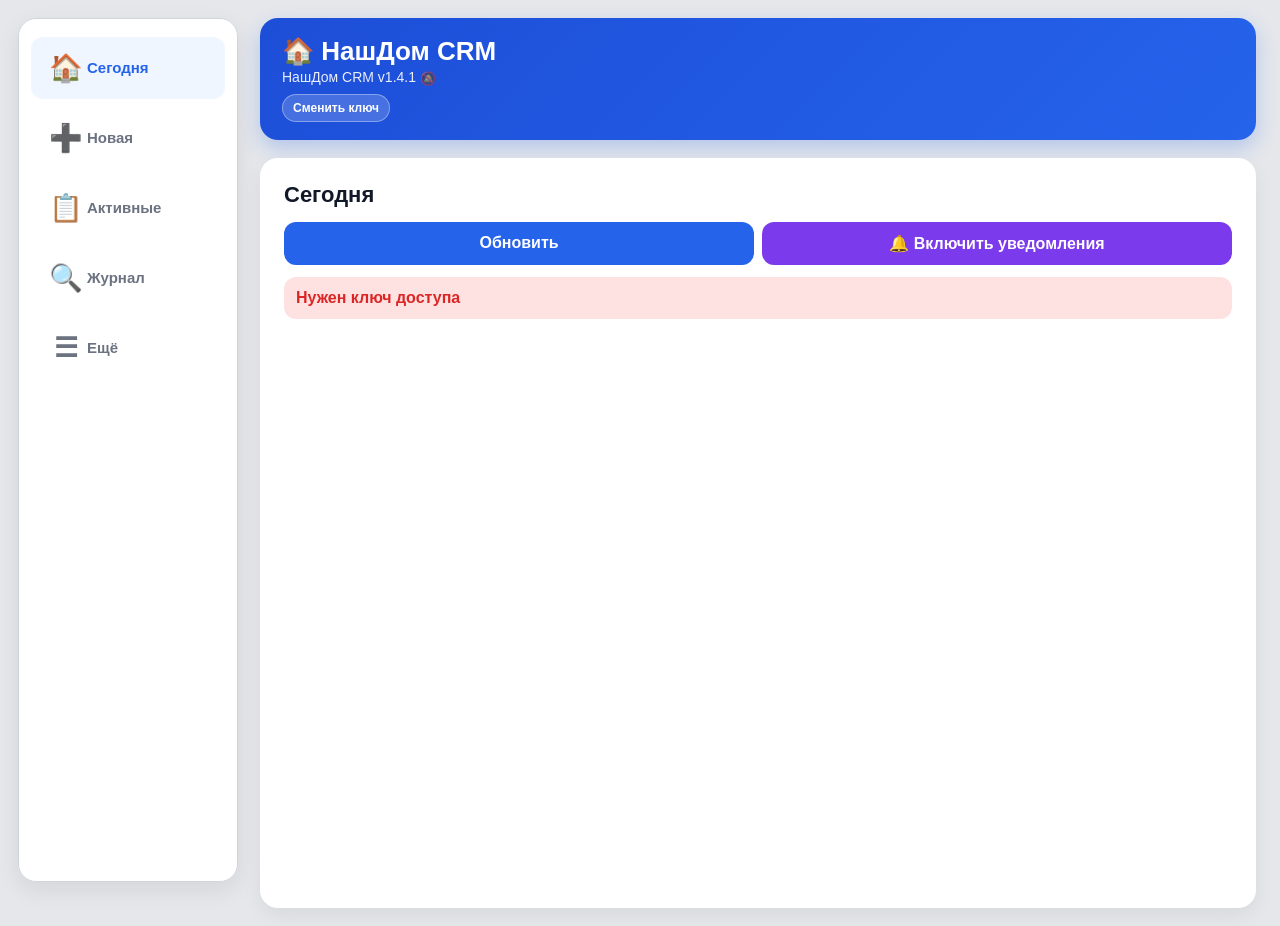
==== commit 96271313: "Add files via upload" ====
--- a/index.html
+++ b/index.html
@@ -24,7 +24,7 @@
     <header class="header">
       <div>
         <div class="logo">🏠 НашДом CRM</div>
-        <div class="subtitle">НашДом CRM v1.4.0<span id="pushStatusIcon" class="push-status-icon" title="Уведомления">🔕</span></div>
+        <div class="subtitle">НашДом CRM v1.4.1<span id="pushStatusIcon" class="push-status-icon" title="Уведомления">🔕</span></div>
         <button class="key-btn" onclick="resetAccessKey()">Сменить ключ</button>
       </div>
     </header>
@@ -63,7 +63,7 @@
           hidden
         >
         <div id="residentFields">
-          <label id="flatLabel">2. Квартира</label><input id="flat" type="text" inputmode="numeric" enterkeyhint="next" placeholder="Например: 63">
+          <label id="flatLabel">2. Квартира / помещение</label><input id="flat" type="text" inputmode="text" enterkeyhint="next" autocomplete="off" placeholder="Например: 63, гостиница, офис 3">
           <div id="flatHistory" class="flat-history"></div><div id="contactSuggestions" class="contact-suggestions"></div>
         </div>
         <div id="commonFields" class="record-extra-fields" hidden>
@@ -467,7 +467,7 @@
     <button type="button" id="photoLightboxNext" class="photo-lightbox-nav photo-lightbox-next" onclick="showNextPhoto(event)" aria-label="Следующее фото">›</button>
   </div>
 
-  <script src="./app.js?v=1.4.0"></script>
+  <script src="./app.js?v=1.4.1"></script>
   <script type="module" src="firebase-push.js"></script>
 
   <script>
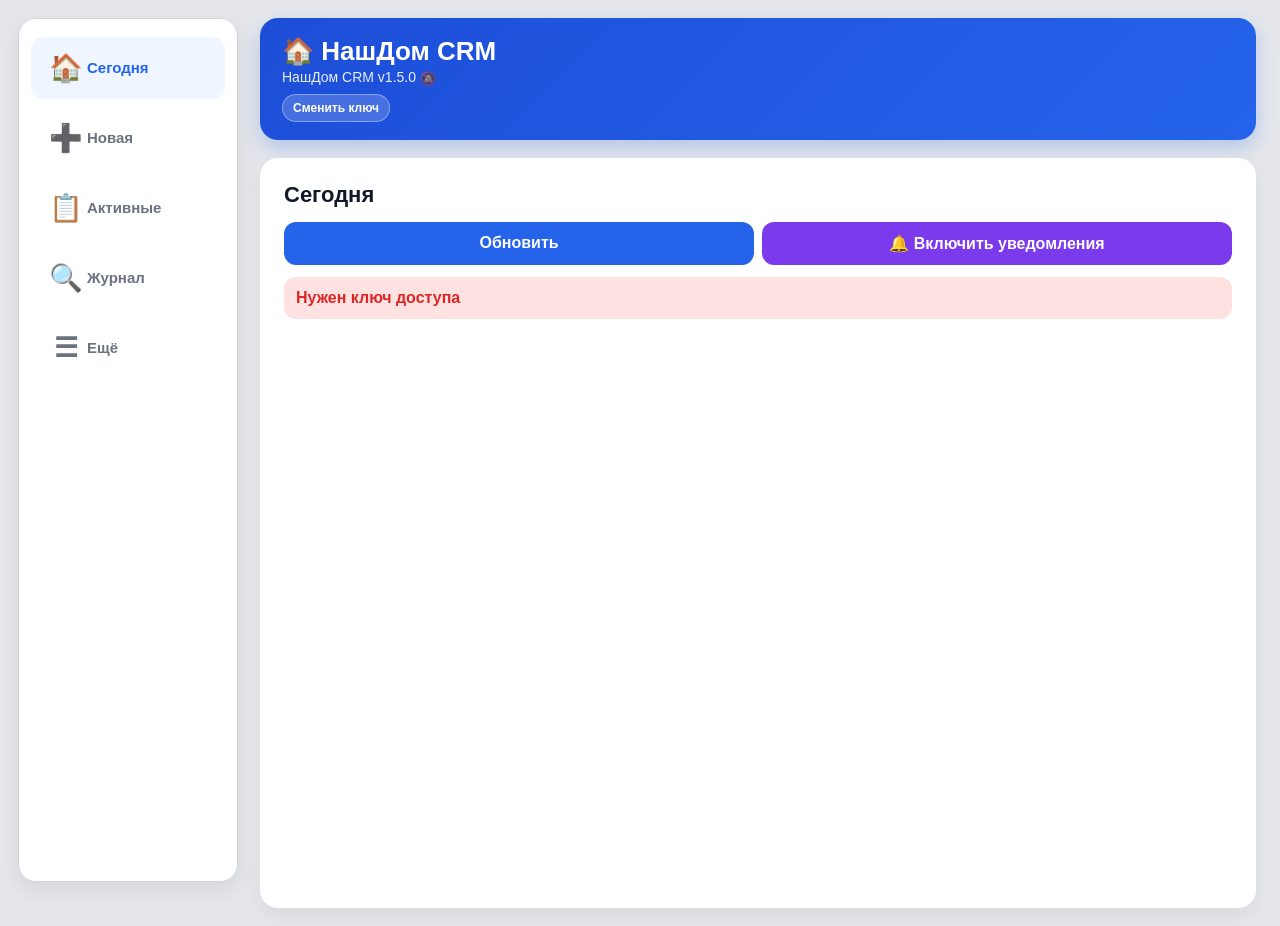
==== commit 5283d05c: "Add files via upload" ====
--- a/index.html
+++ b/index.html
@@ -24,7 +24,7 @@
     <header class="header">
       <div>
         <div class="logo">🏠 НашДом CRM</div>
-        <div class="subtitle">НашДом CRM v1.4.1<span id="pushStatusIcon" class="push-status-icon" title="Уведомления">🔕</span></div>
+        <div class="subtitle">НашДом CRM v1.5.0<span id="pushStatusIcon" class="push-status-icon" title="Уведомления">🔕</span></div>
         <button class="key-btn" onclick="resetAccessKey()">Сменить ключ</button>
       </div>
     </header>
@@ -247,9 +247,10 @@
         <label>Фотографии этапа (до 3)</label>
         <input id="emergencyPhotos" class="photo-input" type="file" accept="image/*" multiple>
 
-        <div class="modal-actions">
-          <button type="button" class="modal-cancel" onclick="closeEmergencyModal()">Отмена</button>
-          <button type="button" class="emergency-save" onclick="confirmEmergencyEvent()">Записать</button>
+        <div id="emergencyActionStatus" class="action-status" aria-live="polite"></div>
+        <div class="modal-actions">
+          <button type="button" class="modal-cancel" id="emergencyCancelBtn" onclick="closeEmergencyModal()">Отмена</button>
+          <button type="button" class="emergency-save" id="emergencyConfirmBtn" onclick="confirmEmergencyEvent()">Записать</button>
         </div>
       </div>
     </div>
@@ -467,7 +468,7 @@
     <button type="button" id="photoLightboxNext" class="photo-lightbox-nav photo-lightbox-next" onclick="showNextPhoto(event)" aria-label="Следующее фото">›</button>
   </div>
 
-  <script src="./app.js?v=1.4.1"></script>
+  <script src="./app.js?v=1.5.0"></script>
   <script type="module" src="firebase-push.js"></script>
 
   <script>
--- a/style.css
+++ b/style.css
@@ -1182,3 +1182,23 @@
 .modal-action-status.success{display:block;color:#166534;background:#f0fdf4;border:1px solid #bbf7d0;border-radius:10px;padding:9px 11px}
 .modal-action-status.error{display:block;color:#b91c1c;background:#fef2f2;border:1px solid #fecaca;border-radius:10px;padding:9px 11px}
 .modal-actions button:disabled{opacity:.65;cursor:wait}
+
+/* v1.5.0: управление аварийными записями и фотографиями */
+.photo-thumb-wrap { position: relative; min-width: 0; }
+.photo-thumb-wrap .photo-thumb-btn { width: 100%; height: 100%; }
+.photo-delete-btn {
+  position: absolute; top: 5px; right: 5px; z-index: 3;
+  width: 30px; height: 30px; border: 0; border-radius: 50%;
+  background: rgba(155, 24, 24, .92); color: #fff; font-size: 22px;
+  line-height: 28px; font-weight: 700; box-shadow: 0 2px 8px rgba(0,0,0,.25);
+}
+.timeline-item { position: relative; padding-right: 44px; }
+.timeline-delete-btn {
+  position: absolute; top: 8px; right: 4px; width: 34px; height: 34px;
+  border: 0; border-radius: 10px; background: #fff0f0; font-size: 17px;
+}
+.action-status { min-height: 24px; margin: 8px 0 12px; font-weight: 700; color: #215f36; }
+.action-status.error { color: #a11f1f; }
+.action-status.success { color: #18743c; }
+button.is-saving { opacity: .82; cursor: wait; }
+button.is-saving::before { content: '⏳ '; }
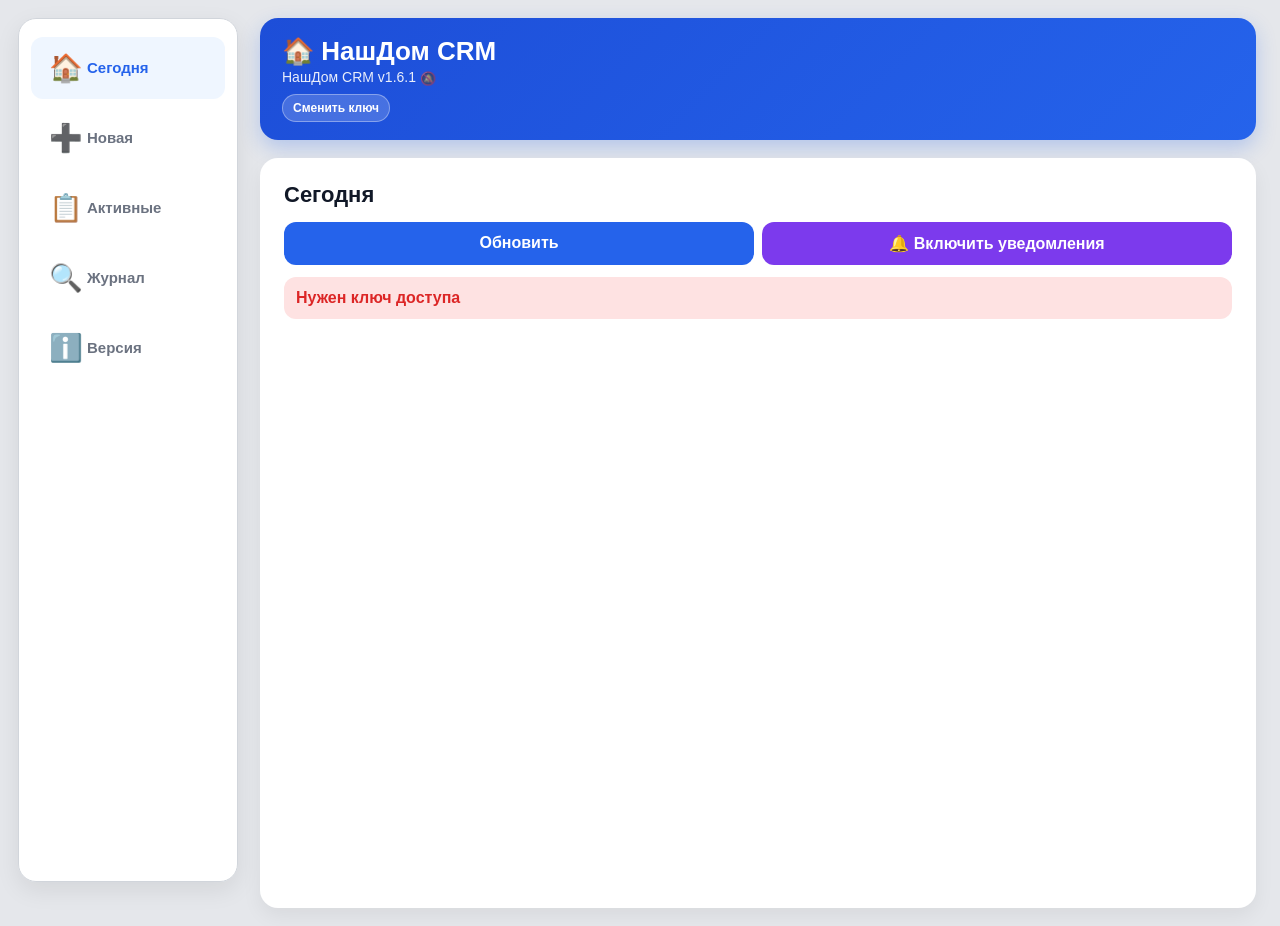
==== commit 3a40f83e: "Add files via upload" ====
--- a/index.html
+++ b/index.html
@@ -10,7 +10,7 @@
   <link rel="apple-touch-icon" href="icon-192.png">
   <title>НашДом CRM</title>
 
-  <link rel="manifest" href="./manifest.json?v=1.2.3">
+  <link rel="manifest" href="./manifest.json?v=1.6.1">
   <link rel="stylesheet" href="./style.css?v=1.2.3">
 </head>
 
@@ -24,7 +24,7 @@
     <header class="header">
       <div>
         <div class="logo">🏠 НашДом CRM</div>
-        <div class="subtitle">НашДом CRM v1.5.0<span id="pushStatusIcon" class="push-status-icon" title="Уведомления">🔕</span></div>
+        <div class="subtitle">НашДом CRM v1.6.1<span id="pushStatusIcon" class="push-status-icon" title="Уведомления">🔕</span></div>
         <button class="key-btn" onclick="resetAccessKey()">Сменить ключ</button>
       </div>
     </header>
@@ -448,7 +448,7 @@
       <button data-view="new" onclick="showView('new')"><span class="nav-icon">➕</span><span>Новая</span></button>
       <button data-view="accepted" onclick="showView('accepted')"><span class="nav-icon">📋</span><span>Активные</span></button>
       <button data-view="search" onclick="showView('search')"><span class="nav-icon">🔍</span><span>Журнал</span></button>
-      <button data-view="more" onclick="showView('more')"><span class="nav-icon">☰</span><span>Ещё</span></button>
+      <button data-view="about" onclick="showView('about')"><span class="nav-icon">ℹ️</span><span>Версия</span></button>
     </nav>
   </div>
 
@@ -468,7 +468,7 @@
     <button type="button" id="photoLightboxNext" class="photo-lightbox-nav photo-lightbox-next" onclick="showNextPhoto(event)" aria-label="Следующее фото">›</button>
   </div>
 
-  <script src="./app.js?v=1.5.0"></script>
+  <script src="./app.js?v=1.6.1"></script>
   <script type="module" src="firebase-push.js"></script>
 
   <script>
--- a/style.css
+++ b/style.css
@@ -1202,3 +1202,6 @@
 .action-status.success { color: #18743c; }
 button.is-saving { opacity: .82; cursor: wait; }
 button.is-saving::before { content: '⏳ '; }
+
+/* v1.6.1 */
+.timeline-actions{position:absolute;right:8px;top:8px;display:flex;gap:6px}.timeline-item{position:relative;padding-right:82px}.timeline-edit-btn,.timeline-delete-btn{border:0;background:#f3f4f6;border-radius:10px;padding:7px;font-size:16px}.about-version-card{font-size:18px;line-height:1.8;background:#f8fafc;border:1px solid #dbeafe;border-radius:18px;padding:20px}@media (orientation: landscape) and (max-height:600px){body::before{content:'Поверните телефон вертикально';position:fixed;inset:0;z-index:99999;background:#111827;color:white;display:flex;align-items:center;justify-content:center;text-align:center;font-size:28px;font-weight:700;padding:24px}body>*{visibility:hidden}}
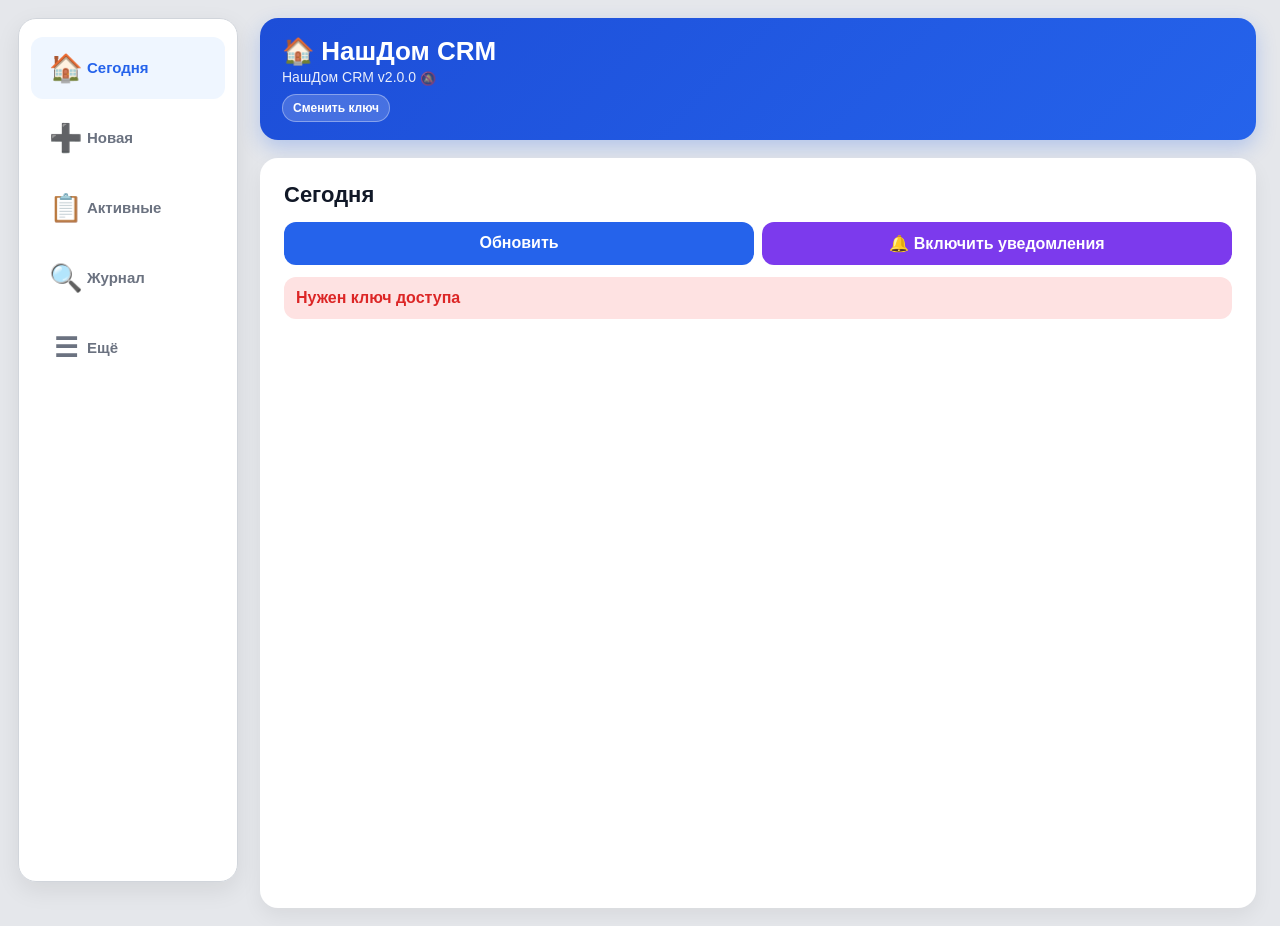
==== commit b8899f5a: "Add files via upload" ====
--- a/index.html
+++ b/index.html
@@ -10,7 +10,7 @@
   <link rel="apple-touch-icon" href="icon-192.png">
   <title>НашДом CRM</title>
 
-  <link rel="manifest" href="./manifest.json?v=1.6.1">
+  <link rel="manifest" href="./manifest.json?v=1.2.3">
   <link rel="stylesheet" href="./style.css?v=1.2.3">
 </head>
 
@@ -24,7 +24,7 @@
     <header class="header">
       <div>
         <div class="logo">🏠 НашДом CRM</div>
-        <div class="subtitle">НашДом CRM v1.6.1<span id="pushStatusIcon" class="push-status-icon" title="Уведомления">🔕</span></div>
+        <div class="subtitle">НашДом CRM v2.0.0<span id="pushStatusIcon" class="push-status-icon" title="Уведомления">🔕</span></div>
         <button class="key-btn" onclick="resetAccessKey()">Сменить ключ</button>
       </div>
     </header>
@@ -393,43 +393,29 @@
 
     <section id="viewWalk" class="view">
       <main class="card">
-        <h1>🚶 Обход дома</h1>
-        <div id="walkSetup">
-          <label>Выберите дом</label>
-          <select id="walkHouse" onchange="handleWalkHouseChange()"></select>
-          <input
-            id="walkOtherAddress"
-            class="other-address-input"
-            type="text"
-            placeholder="Введите полный адрес"
-            hidden
-          >
-          <button type="button" onclick="startWalkthrough()">▶ Начать обход</button>
-        </div>
-        <div id="walkActive" hidden>
-          <div class="walk-header">
-            <div><div class="walk-house" id="walkHouseTitle"></div><div class="walk-time" id="walkStartedAt"></div></div>
-            <span class="walk-counter" id="walkCounter">0</span>
-          </div>
-          <div class="walk-entry-card">
-            <label>Место / объект</label>
-            <select id="walkLocation" onchange="toggleWalkCustomLocation()"><option value="">— Выберите —</option></select>
-            <input id="walkCustomLocation" type="text" placeholder="Укажите место" hidden>
-            <label>Замечание</label>
-            <textarea id="walkDescription" placeholder="Например: не работает доводчик"></textarea>
-            <button id="walkVoiceBtn" type="button" class="voice-btn" onclick="toggleWalkVoice()">🎙 Говорить</button>
-            <div id="walkVoiceStatus" class="voice-status"></div>
-            <label>Фотографии (до 3)</label>
-            <input id="walkPhotos" class="photo-input" type="file" accept="image/*" multiple>
-
-            <label>Срок / дата выполнения</label>
-            <input id="walkPlanDate" type="datetime-local">
-            <button id="walkSaveBtn" type="button" onclick="saveWalkEntry()">✓ Сохранить замечание</button>
-          </div>
-          <div class="walk-session-list" id="walkSessionList"></div>
-          <button type="button" class="walk-finish-btn" onclick="finishWalkthrough()">■ Завершить обход</button>
-        </div>
-        <div id="walkSummary" hidden></div>
+        <h1>👀 Осмотр дома</h1>
+        <p class="section-subtitle">Быстрый осмотр по пути: отметь только те места, куда заходил.</p>
+        <label>Дом</label>
+        <select id="walkHouse" onchange="handleWalkHouseChange(); renderInspectionAreas()"></select>
+        <input id="walkOtherAddress" class="other-address-input" type="text" placeholder="Введите полный адрес" hidden>
+
+        <label>Что осмотрено</label>
+        <div id="inspectionAreas" class="inspection-area-grid"></div>
+        <div class="inspection-quick-row">
+          <button type="button" class="inspection-secondary" onclick="selectInspectionCommon()">Подвал + ИТП</button>
+          <button type="button" class="inspection-secondary" onclick="clearInspectionAreas()">Снять отметки</button>
+        </div>
+
+        <label>Результат / замечания</label>
+        <textarea id="walkDescription" placeholder="Можно оставить пустым — сохранится «Замечаний нет». Например: закрыты слуховые окна; повреждена изоляция ГВС."></textarea>
+        <button id="walkVoiceBtn" type="button" class="voice-btn" onclick="toggleWalkVoice()">🎙 Говорить</button>
+        <div id="walkVoiceStatus" class="voice-status"></div>
+
+        <label>Фотографии (до 3)</label>
+        <input id="walkPhotos" class="photo-input" type="file" accept="image/*" multiple>
+        <button id="walkSaveBtn" type="button" onclick="saveHouseInspection()">✓ Сохранить осмотр</button>
+
+        <div id="inspectionRecent" class="inspection-recent"></div>
       </main>
     </section>
     <section id="viewMore" class="view">
@@ -438,7 +424,7 @@
         <div class="more-menu-grid">
           <button type="button" onclick="showView('houses')"><span>🏢</span><strong>Дома</strong><small>Карточки домов и отчёты</small></button>
           <button type="button" onclick="showView('other')"><span>📍</span><strong>Другие адреса</strong><small>Разовые заявки вне списка домов</small></button>
-          <button type="button" onclick="showView('walk')"><span>🚶</span><strong>Обход</strong><small>Замечания по дому во время обхода</small></button>
+          <button type="button" onclick="showView('walk')"><span>👀</span><strong>Осмотр дома</strong><small>Быстрая отметка подвала, ИТП, чердака и подъездов</small></button>
         </div>
       </main>
     </section>
@@ -448,7 +434,7 @@
       <button data-view="new" onclick="showView('new')"><span class="nav-icon">➕</span><span>Новая</span></button>
       <button data-view="accepted" onclick="showView('accepted')"><span class="nav-icon">📋</span><span>Активные</span></button>
       <button data-view="search" onclick="showView('search')"><span class="nav-icon">🔍</span><span>Журнал</span></button>
-      <button data-view="about" onclick="showView('about')"><span class="nav-icon">ℹ️</span><span>Версия</span></button>
+      <button data-view="more" onclick="showView('more')"><span class="nav-icon">☰</span><span>Ещё</span></button>
     </nav>
   </div>
 
@@ -468,7 +454,7 @@
     <button type="button" id="photoLightboxNext" class="photo-lightbox-nav photo-lightbox-next" onclick="showNextPhoto(event)" aria-label="Следующее фото">›</button>
   </div>
 
-  <script src="./app.js?v=1.6.1"></script>
+  <script src="./app.js?v=2.0.0"></script>
   <script type="module" src="firebase-push.js"></script>
 
   <script>
--- a/style.css
+++ b/style.css
@@ -1203,5 +1203,5 @@
 button.is-saving { opacity: .82; cursor: wait; }
 button.is-saving::before { content: '⏳ '; }
 
-/* v1.6.1 */
-.timeline-actions{position:absolute;right:8px;top:8px;display:flex;gap:6px}.timeline-item{position:relative;padding-right:82px}.timeline-edit-btn,.timeline-delete-btn{border:0;background:#f3f4f6;border-radius:10px;padding:7px;font-size:16px}.about-version-card{font-size:18px;line-height:1.8;background:#f8fafc;border:1px solid #dbeafe;border-radius:18px;padding:20px}@media (orientation: landscape) and (max-height:600px){body::before{content:'Поверните телефон вертикально';position:fixed;inset:0;z-index:99999;background:#111827;color:white;display:flex;align-items:center;justify-content:center;text-align:center;font-size:28px;font-weight:700;padding:24px}body>*{visibility:hidden}}
+/* v2.0 — быстрые осмотры и история дома */
+.inspection-area-grid{display:grid;grid-template-columns:repeat(2,minmax(0,1fr));gap:8px;margin:8px 0 12px}.inspection-check{display:flex;align-items:center;gap:9px;margin:0;padding:11px;border:1px solid #dbe3ee;border-radius:12px;background:#f8fafc;font-weight:700}.inspection-check input{width:22px;height:22px;margin:0;padding:0}.inspection-quick-row,.house-quick-tabs{display:grid;grid-template-columns:repeat(2,1fr);gap:8px;margin-bottom:12px}.inspection-secondary,.house-quick-tabs button{margin:0;background:#e2e8f0;color:#334155}.house-quick-tabs{grid-template-columns:repeat(4,1fr)}.house-quick-tabs button{font-size:12px;padding:9px 4px}.house-compact-feed,.inspection-recent{display:grid;gap:8px}.compact-history-item{padding:10px 12px;border:1px solid #e2e8f0;border-radius:12px;background:#fff}.compact-history-item>div{display:flex;justify-content:space-between;gap:10px;align-items:flex-start}.compact-history-item strong{font-size:12px;color:#64748b;white-space:nowrap}.compact-history-item span{font-weight:800;text-align:right}.compact-history-item p{margin:7px 0 0;white-space:pre-wrap;line-height:1.35;font-size:14px}@media(max-width:430px){.inspection-area-grid{grid-template-columns:1fr}.house-quick-tabs{grid-template-columns:repeat(2,1fr)}}
